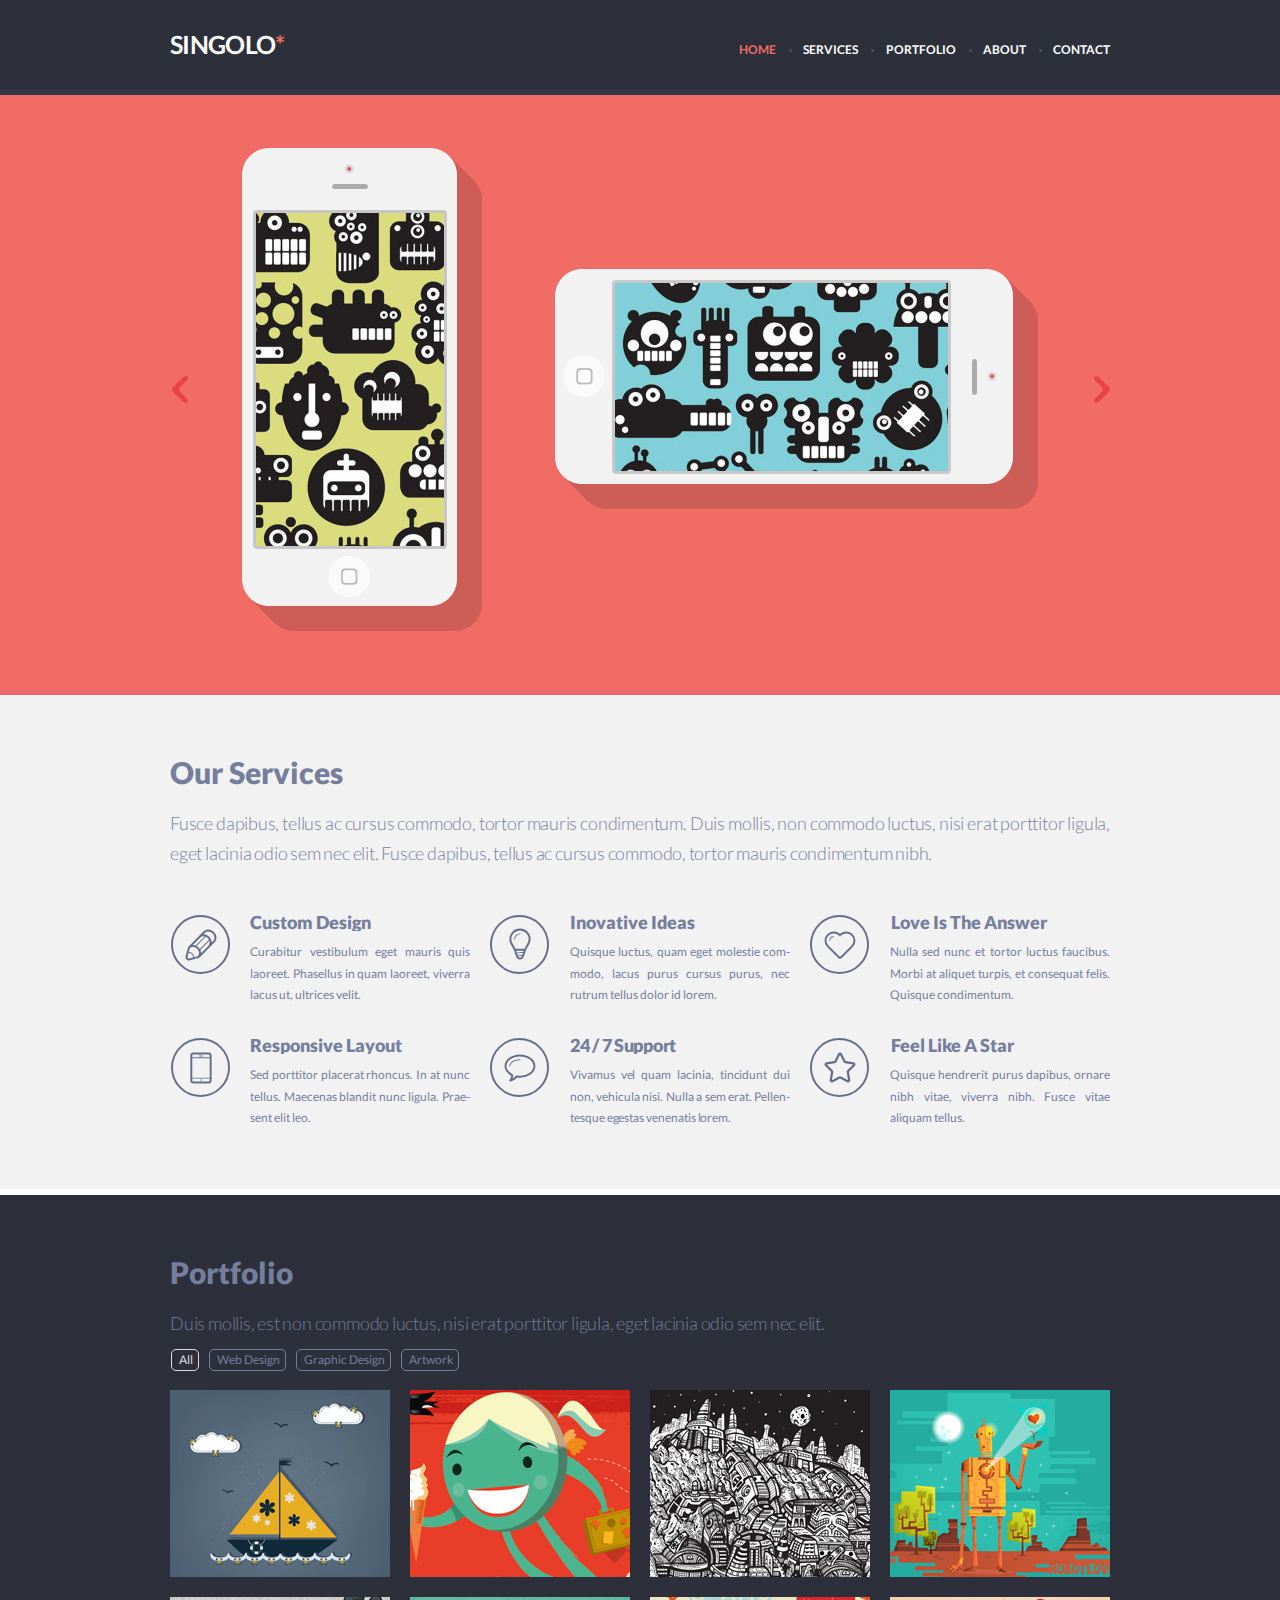
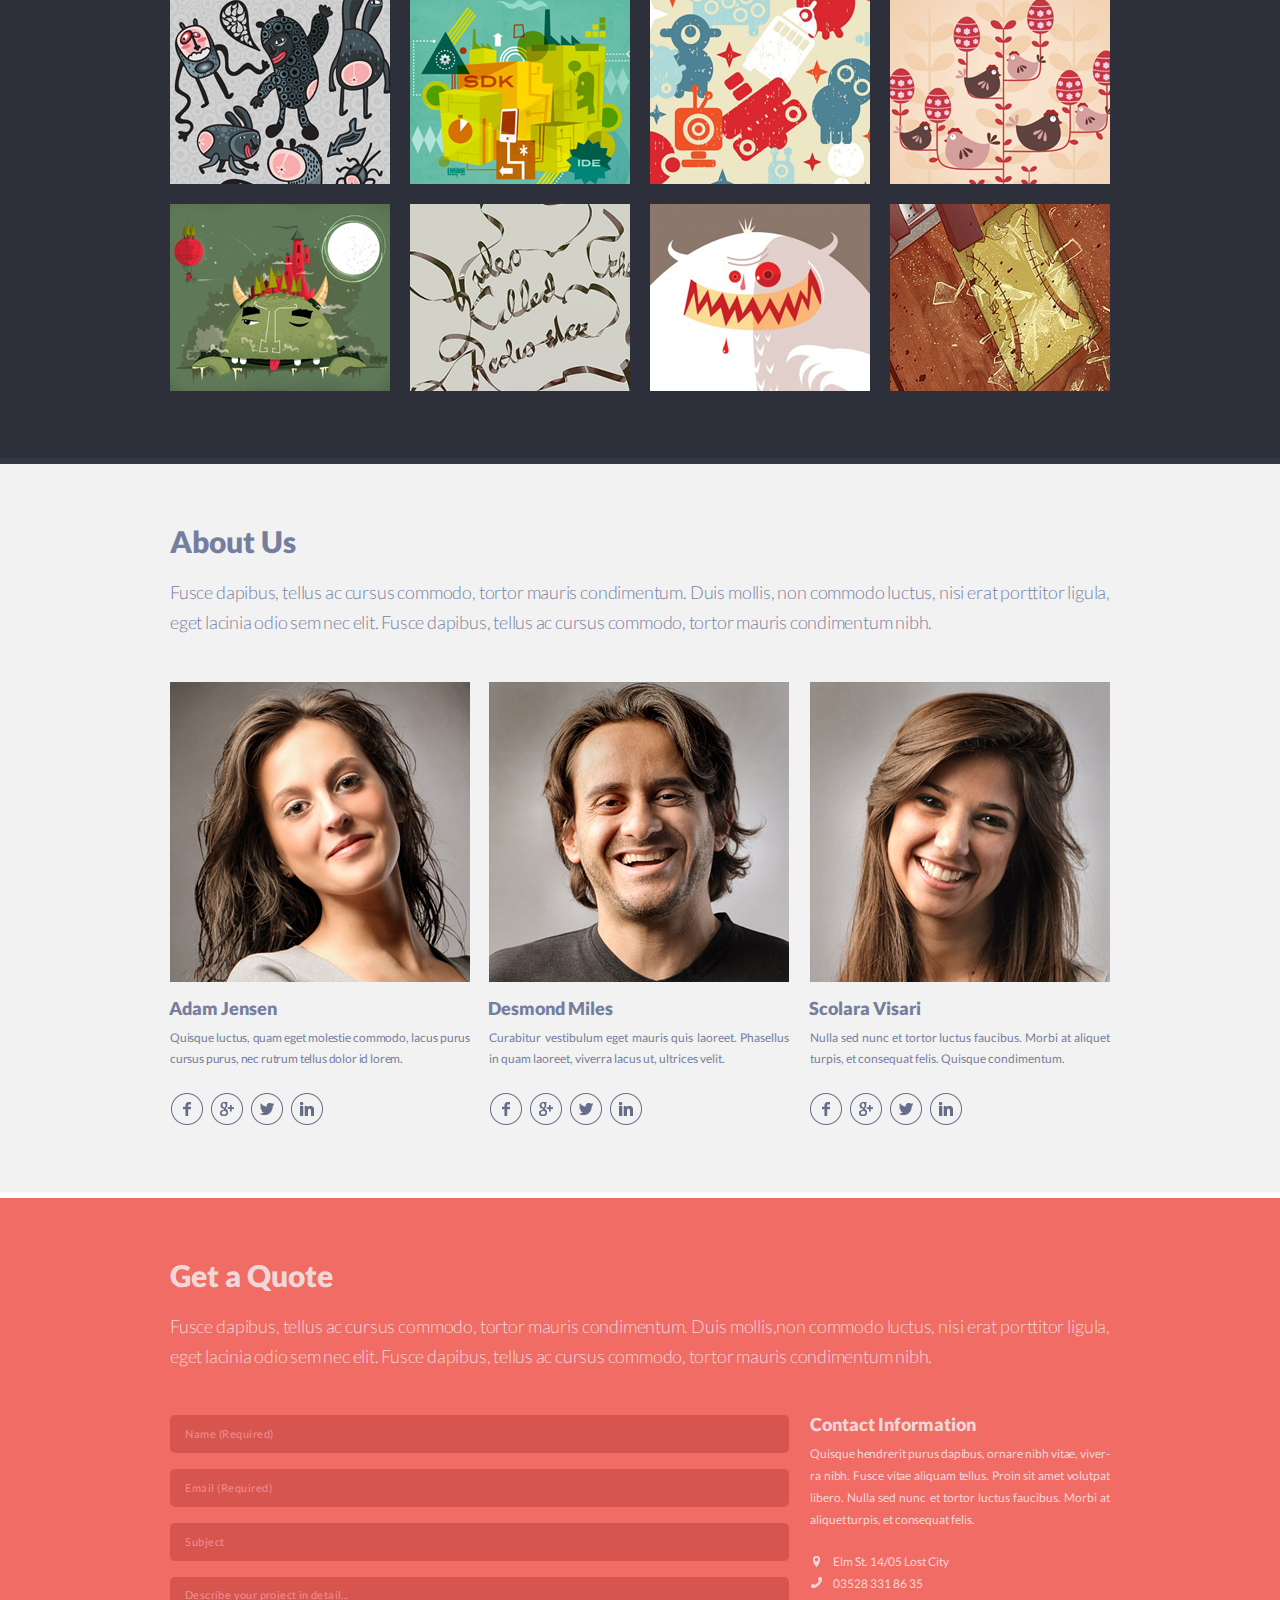
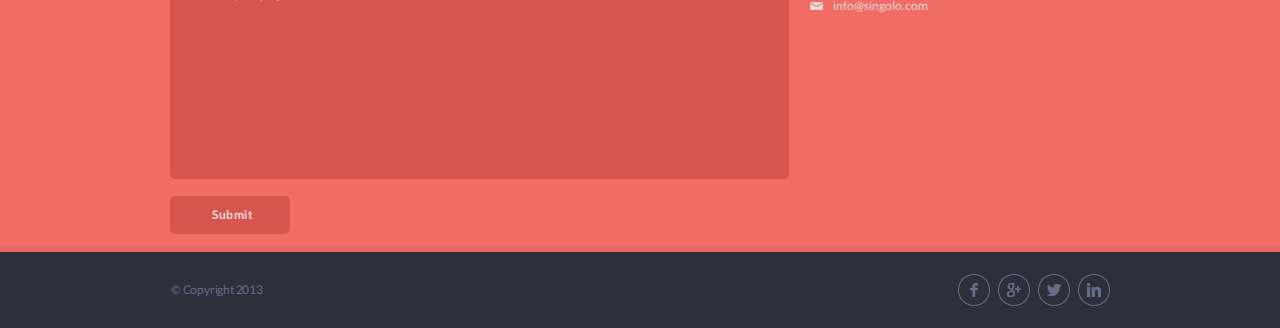
==== index.html @ a125b927 "feat: implement a slider function" ====
<!DOCTYPE html>
<html lang="en">

<head>
  <meta charset="UTF-8">
  <title>Singolo. Full page</title>
  <link rel="stylesheet" href="style.css">
  <meta name="viewport" content="width=device-width, initial-scale=1.0">
</head>

<body id="home">

  <header class="page-header">
    <div class="page-header__container container">
      <!-- Лого сделано из двух разноцветных текстовых документов, согласно заданию (1.2) -->
      <a class="page-header__logo logo" href="#">
        Singolo
        <span class="logo__sup">*</span>
      </a>
      <nav class="page-header__nav">
        <ul class="nav">
          <li>
            <a class="nav__item nav__item--active" href="#home">Home</a>
          </li>
          <li>
            <a class="nav__item" href="#services">Services</a>
          </li>
          <li>
            <a class="nav__item" href="#portfolio">Portfolio</a>
          </li>
          <li>
            <a class="nav__item" href="#about">About</a>
          </li>
          <li>
            <a class="nav__item nav__item--last" href="#form">Contact</a>
          </li>
        </ul>
      </nav>
    </div>
  </header>

  <main class="page-main">
    <h1 class="visually-hidden">Main page Singolo</h1>

    <section id="slider" class="slider section">
      <h2 class="visually-hidden">Slider</h2>
      <div class="slider__container container">
        <div class="slider__item slider__item--slide1 slider__item--active">
          <!-- <img src="assets/slide1.png"
            alt="Два смартфона похожих на iPhone 5S в горизонтальной и вертикальной ориентации с запупщным приложением"> -->
          <div class="slider__image slider__image--vertical">
            <div class="slider__image-bg slider__image-bg--vertical"></div>
            <button class="slider__button-home slider__button-home--vertical" type="button"></button>
          </div>
          <div class="slider__image slider__image--horizontal">
            <div class="slider__image-bg slider__image-bg--horizontal"></div>
            <button class="slider__button-home slider__button-home--horizontal" type="button"></button>
          </div>
        </div>

        <div class="slider__item slider__item--slide2">
          <div class="slider__image-bg"></div>
          <button class="slider__button-home slider__button-home--slide2" type="button"></button>
        </div>

        <button class="slider__control slider__control--back" type="button">
          <span class="visually-hidden">Previous slide</span>
        </button>
        <button class="slider__control slider__control--next" type="button">
          <span class="visually-hidden">Next slide</span>
        </button>
      </div>
    </section>

    <section id="services" class="services section">
      <div class="services__container container">
        <h2 class="page-main__title">Our Services</h2>
        <p class="page-main__text services__text">Fusce dapibus, tellus ac cursus commodo, tortor mauris condimentum. Duis mollis, non commodo luctus, nisi erat porttitor ligula, eget lacinia odio sem nec elit. Fusce dapibus, tellus ac cursus commodo, tortor mauris condimentum nibh.</p>
        <ul class="list">
          <li class="list__item list__item--design">
            <h3 class="list__title">Custom Design</h3>
            <p class="list__text">Curabitur vestibulum eget mauris quis laoreet. Phasellus in quam laoreet, viverra lacus ut, ultrices velit.</p>
          </li>
          <li class="list__item list__item--ideas">
            <h3 class="list__title">Inovative Ideas</h3>
            <p class="list__text">Quisque luctus, quam eget molestie com- modo, lacus purus cursus purus, nec rutrum tellus dolor id lorem.</p>
          </li>
          <li class="list__item list__item--love">
            <h3 class="list__title list__title--love">Love Is The Answer</h3>
            <p class="list__text">Nulla sed nunc et tortor luctus faucibus. Morbi at aliquet turpis, et consequat felis. Quisque condimentum.</p>
          </li>
          <li class="list__item list__item--responsive">
            <h3 class="list__title">Responsive Layout</h3>
            <p class="list__text">Sed porttitor placerat rhoncus. In at nunc tellus. Maecenas blandit nunc ligula. Prae- sent elit leo.</p>
          </li>
          <li class="list__item list__item--support">
            <h3 class="list__title list__title--support">24 / 7 Support</h3>
            <p class="list__text list__text--support">Vivamus vel quam lacinia, tincidunt dui non, vehicula nisi. Nulla a sem erat. Pellen- tesque egestas venenatis lorem.</p>
          </li>
          <li class="list__item list__item--star">
            <h3 class="list__title list__title--star">Feel Like A Star</h3>
            <p class="list__text">Quisque hendrerit purus dapibus, ornare nibh vitae, viverra nibh. Fusce vitae aliquam tellus.</p>
          </li>
        </ul>
      </div>
    </section>

    <section id="portfolio" class="portfolio section">
      <div class="portfolio__container container">
        <h2 class="page-main__title">Portfolio</h2>
        <p class="portfolio__text page-main__text">Duis mollis, est non commodo luctus, nisi erat porttitor ligula, eget lacinia odio sem nec elit.</p>
        <ul class="portfolio__filter">
          <li>
            <button class="portfolio__filter-button portfolio__filter-button--active" type="button">All</button>
          </li>
          <li>
            <button class="portfolio__filter-button" type="button">Web Design</button>
          </li>
          <li>
            <button class="portfolio__filter-button" type="button">Graphic Design</button>
          </li>
          <li>
            <button class="portfolio__filter-button" type="button">Artwork</button>
          </li>
        </ul>
        <ul class="portfolio__list">
          <li class="portfolio__item">
            <a class="portfolio__item-link" href="#">
              <img class="portfolio__img" src="assets/portfolio-1.jpg" width="220" height="187" alt="work 01">
            </a>
          </li>
          <li class="portfolio__item">
            <a class="portfolio__item-link" href="#">
              <img class="portfolio__img" src="assets/portfolio-2.jpg" width="220" height="187" alt="work 02">
            </a>
          </li>
          <li class="portfolio__item">
            <a class="portfolio__item-link" href="#">
              <img class="portfolio__img" src="assets/portfolio-3.jpg" width="220" height="187" alt="work 03">
            </a>
          </li>
          <li class="portfolio__item">
            <a class="portfolio__item-link" href="#">
              <img class="portfolio__img" src="assets/portfolio-4.jpg" width="220" height="187" alt="work 04">
            </a>
          </li>
          <li class="portfolio__item">
            <a class="portfolio__item-link" href="#">
              <img class="portfolio__img" src="assets/portfolio-5.jpg" width="220" height="187" alt="work 05">
            </a>
          </li>
          <li class="portfolio__item">
            <a class="portfolio__item-link" href="#">
              <img class="portfolio__img" src="assets/portfolio-6.jpg" width="220" height="187" alt="work 06">
            </a>
          </li>
          <li class="portfolio__item">
            <a class="portfolio__item-link" href="#">
              <img class="portfolio__img" src="assets/portfolio-7.jpg" width="220" height="187" alt="work 07">
            </a>
          </li>
          <li class="portfolio__item">
            <a class="portfolio__item-link" href="#">
              <img class="portfolio__img" src="assets/portfolio-8.jpg" width="220" height="187" alt="work 08">
            </a>
          </li>
          <li class="portfolio__item">
            <a class="portfolio__item-link" href="#">
              <img class="portfolio__img" src="assets/portfolio-9.jpg" width="220" height="187" alt="work 09">
            </a>
          </li>
          <li class="portfolio__item">
            <a class="portfolio__item-link" href="#">
              <img class="portfolio__img" src="assets/portfolio-10.jpg" width="220" height="187" alt="work 10">
            </a>
          </li>
          <li class="portfolio__item">
            <a class="portfolio__item-link" href="#">
              <img class="portfolio__img" src="assets/portfolio-11.jpg" width="220" height="187" alt="work 11">
            </a>
          </li>
          <li class="portfolio__item">
            <a class="portfolio__item-link" href="#">
              <img class="portfolio__img" src="assets/portfolio-12.jpg" width="220" height="187" alt="work 12">
            </a>
          </li>
        </ul>
      </div>
    </section>

    <section id="about" class="about-us section">
      <div class="about-us__container container">
        <h2 class="page-main__title">About Us</h2>
        <p class="page-main__text">Fusce dapibus, tellus ac cursus commodo, tortor mauris condimentum. Duis mollis, non commodo luctus, nisi erat porttitor ligula, eget lacinia odio sem nec elit. Fusce dapibus, tellus ac cursus commodo, tortor mauris condimentum nibh.</p>
        <ul class="about-us__list">
          <li class="about-us__item">
            <img class="about-us__item-img" src="assets/people-adam.jpg" width="300" height="300"
              alt="Photo Adam Jensen">
            <h3 class="about-us__item-title">Adam Jensen</h3>
            <p class="about-us__item-text about-us__item-text--adam">Quisque luctus, quam eget molestie commodo, lacus purus cursus purus, nec rutrum tellus dolor id lorem.</p>
            <ul class="about-us__item-social">
              <li class="about-us__icon-social">
                <a class="about-us__icon-link about-us__icon-link--fb" href="#">
                  <span class="visually-hidden">Facebook</span>
                </a>
              </li>
              <li class="about-us__icon-social">
                <a class="about-us__icon-link about-us__icon-link--google" href="#">
                  <span class="visually-hidden">Google+</span>
                </a>
              </li>
              <li class="about-us__icon-social">
                <a class="about-us__icon-link about-us__icon-link--tw" href="#">
                  <span class="visually-hidden">Twitter</span>
                </a>
              </li>
              <li class="about-us__icon-social">
                <a class="about-us__icon-link about-us__icon-link--linkedin" href="#">
                  <span class="visually-hidden">LinkedIn</span>
                </a>
              </li>
            </ul>
          </li>
          <li class="about-us__item">
            <img class="about-us__item-img" src="assets/people-desmond.jpg" width="300" height="300"
              alt="Photo Desmond Miles">
            <h3 class="about-us__item-title">Desmond Miles</h3>
            <p class="about-us__item-text">Curabitur vestibulum eget mauris quis laoreet. Phasellus in quam laoreet, viverra lacus ut, ultrices velit.</p>
            <ul class="about-us__item-social">
              <li class="about-us__icon-social">
                <a class="about-us__icon-link about-us__icon-link--fb" href="#">
                  <span class="visually-hidden">Facebook</span>
                </a>
              </li>
              <li class="about-us__icon-social">
                <a class="about-us__icon-link about-us__icon-link--google" href="#">
                  <span class="visually-hidden">Google+</span>
                </a>
              </li>
              <li class="about-us__icon-social">
                <a class="about-us__icon-link about-us__icon-link--tw" href="#">
                  <span class="visually-hidden">Twitter</span>
                </a>
              </li>
              <li class="about-us__icon-social">
                <a class="about-us__icon-link about-us__icon-link--linkedin" href="#">
                  <span class="visually-hidden">LinkedIn</span>
                </a>
              </li>
            </ul>
          </li>
          <li class="about-us__item">
            <img class="about-us__item-img" src="assets/people-scolara.jpg" width="300" height="300"
              alt="Photo Scolara Visari">
            <h3 class="about-us__item-title">Scolara Visari</h3>
            <p class="about-us__item-text">Nulla sed nunc et tortor luctus faucibus. Morbi at aliquet turpis, et consequat felis. Quisque condimentum.</p>
            <ul class="about-us__item-social">
              <li class="about-us__icon-social">
                <a class="about-us__icon-link about-us__icon-link--fb" href="#">
                  <span class="visually-hidden">Facebook</span>
                </a>
              </li>
              <li class="about-us__icon-social">
                <a class="about-us__icon-link about-us__icon-link--google" href="#">
                  <span class="visually-hidden">Google+</span>
                </a>
              </li>
              <li class="about-us__icon-social">
                <a class="about-us__icon-link about-us__icon-link--tw" href="#">
                  <span class="visually-hidden">Twitter</span>
                </a>
              </li>
              <li class="about-us__icon-social">
                <a class="about-us__icon-link about-us__icon-link--linkedin" href="#">
                  <span class="visually-hidden">LinkedIn</span>
                </a>
              </li>
            </ul>
          </li>
        </ul>
      </div>
    </section>

    <section id="form" class="form section">
      <div class="form__container container">
        <h2 class="form__title page-main__title">Get a Quote</h2>
        <p class="form__text page-main__text">Fusce dapibus, tellus ac cursus commodo, tortor mauris condimentum. Duis mollis,non commodo luctus, nisi erat porttitor ligula, eget lacinia odio sem nec elit. Fusce dapibus, tellus ac cursus commodo, tortor mauris condimentum nibh.</p>
        <div class="form__wrapper">
          <form class="form__fieldset" action="https://echo.htmlacademy.ru" method="POST">
            <input class="form__input" type="text" name="name" required autocomplete="off"
              placeholder="Name (Required)">
            <input class="form__input" type="email" name="email" required autocomplete="off"
              placeholder="Email (Required)">
            <input class="form__input form__input--subject" type="text" maxlength="90" name="subject" autocomplete="off" placeholder="Subject">
            <textarea class="form__textarea" maxlength="850" name="description"
              placeholder="Describe your project in detail..."></textarea>
            <button class="form__button" type="submit">Submit</button>
          </form>

          <div class="form__contact contact">
            <h3 class="contact__title">Contact Information</h3>
            <p class="contact__text">Quisque hendrerit purus dapibus, ornare nibh vitae, viver- ra nibh. Fusce vitae aliquam tellus. Proin sit amet volutpat libero. Nulla sed nunc et tortor luctus faucibus. Morbi at aliquet turpis, et consequat felis.</p>
            <ul class="contact__adress-list">
              <li>
                <a class="contact__adress-item contact__adress-item--location"
                  href="https://goo.gl/maps/2HL9JGWEbbx4NDuK9">Elm St. 14/05 Lost City</a>
              </li>
              <li>
                <a class="contact__adress-item contact__adress-item--tel" href="tel:035283318635">03528 331 86 35</a>
              </li>
              <li>
                <a class="contact__adress-item contact__adress-item--email"
                  href="mailto:info@singolo.com">info@singolo.com</a>
              </li>
            </ul>
          </div>
        </div>
      </div>
    </section>
  </main>

  <footer class="page-footer">
    <div class="page-footer__container container">
      <p class="page-footer__copyright">&copy; Copyright 2013</p>
      <ul class="page-footer__social social">
        <li class="social__item">
          <a class="social__link social__link--fb" href="#">
            <span class="visually-hidden">Facebook</span>
          </a>
        </li>
        <li class="social__item">
          <a class="social__link social__link--google" href="#">
            <span class="visually-hidden">Google+</span>
          </a>
        </li>
        <li class="social__item">
          <a class="social__link social__link--tw" href="#">
            <span class="visually-hidden">Twitter</span>
          </a>
        </li>
        <li class="social__item">
          <a class="social__link social__link--linkedin" href="#">
            <span class="visually-hidden">LinkedIn</span>
          </a>
        </li>
      </ul>
    </div>
  </footer>

  <div class="modal modal--hidden">
    <p class="modal__title">The letter was sent</p>
    <p class="modal__text modal__text--subject">Without subject</p>
    <p class="modal__text modal__text--description">Without description</p>
    <button class="modal__button" type="button">OK</button>
  </div>

  <script src="script.js"></script>
</body>

</html>
---- style.css ----
html {
  box-sizing: border-box;
}

*,
*::before,
*::after {
  box-sizing: inherit;
}

body {
  min-width: 1020px;
  margin: 0;
  padding: 0;

  font-family: "Lato", Tahoma, sans-serif;
  font-size: 18px;
  line-height: 30px;
  font-weight: 300;
  font-style: normal;
  text-align: left;
  color: #767e9e;

  background-color: #ffffff;
}

a {
  text-decoration: none;
}

img {
  max-width: 100%;
}

@font-face {
  font-family: "Lato";
  src:
    local("Lato-Light"),
    url("assets/lato-light.woff2") format("woff2");
  font-weight: 300;
  font-style: normal;
  font-display: swap;
}

@font-face {
  font-family: "Lato";
  src:
    local("Lato-Regular"),
    url("assets/lato-normal.woff2") format("woff2");
  font-weight: 400;
  font-style: normal;
  font-display: swap;
}

@font-face {
  font-family: "Lato";
  src:
    local("Lato-Bold"),
    url("assets/lato-bold.woff2") format("woff2");
  font-weight: 700;
  font-style: normal;
  font-display: swap;
}

@font-face {
  font-family: "Lato";
  src:
    local("Lato-Black"),
    url("assets/lato-black.woff2") format("woff2");
  font-weight: 900;
  font-style: normal;
  font-display: swap;
}

.visually-hidden:not(:focus):not(:active) {
  position: absolute;

  width: 1px;
  height: 1px;
  margin: -1px;
  border: 0;
  padding: 0;

  white-space: nowrap;

  clip-path: inset(100%);
  clip: rect(0 0 0 0);
  overflow: hidden;
}

.container {
  width: 1020px;
  margin: 0 auto;
  padding: 0 40px;
}

/* Чтобы header не наплывал на заголовок section */
.section {
	padding-top: 55px;
	margin-top: -55px;
	background-clip: content-box;
}

.page-header {
  position: sticky;
  top: 0;
  z-index: 10;

  background-image: linear-gradient(to top, #323746 6px, #2d303a 6px);
}

.page-header__container {
  display: flex;
  justify-content: space-between;
  align-items: flex-end;
  padding-top: 32px;
  padding-bottom: 38px;
}

.page-header__nav {
  width: 371px;
  margin-bottom: 1px;
}

.logo {
  font-family: "Lato", Tahoma, sans-serif;
  font-size: 25px;
  line-height: 1;
  font-weight: 700;
  font-style: normal;
  text-align: left;
  color: #ffffff;
  text-transform: uppercase;
  letter-spacing: -0.7px;
}

.logo__sup {
  margin-left: -4px;

  color: #f06c64;
}

.logo[href]:hover,
.logo[href]:focus {
  color: #f06c64;
}

.logo[href]:active {
  opacity: 0.5;
}

.logo[href]:hover .logo__sup,
.logo[href]:focus .logo__sup {
  color: #ffffff;
}

.nav {
  display: flex;
  justify-content: space-between;
  flex-wrap: wrap;
  margin: 0;
  padding: 0;

  font-family: "Lato", Tahoma, sans-serif;
  font-size: 12px;
  line-height: 1;
  font-weight: 700;
  font-style: normal;
  text-align: left;
  color: #ffffff;
  text-transform: uppercase;

  list-style: none;
}

.nav__item {
  position: relative;

  color: inherit;
}

.nav__item::after {
  content: "";

  position: absolute;
  top: 7px;
  right: -16px;

  width: 3px;
  height: 3px;

  background-color: #494e62;
  border-radius: 50%;
}

.nav__item--last::after {
  display: none;
}

.nav__item--active {
  color: #f06c64;
}

.nav__item[href]:hover,
.nav__item[href]:focus {
  color: #f06c64;
}

.nav__item[href]:active {
  opacity: 0.5;
}

.page-main {
  background-image: #ffffff;
}

.page-main__title {
  margin: 0;
  margin-bottom: 21px;

  font-family: "Lato", Tahoma, sans-serif;
  font-size: 30px;
  line-height: 1;
  font-weight: 900;
  font-style: normal;
  text-align: left;
  color: #767e9e;
}

.page-main__text {
  margin: 0;
  margin-bottom: 45px;

  font-family: "Lato", Tahoma, sans-serif;
  font-size: 18px;
  line-height: 30px;
  font-weight: 300;
  font-style: normal;
  text-align: justify;
  color: #767e9e;
  letter-spacing: -0.21px;
}

.slider {
  background-image: linear-gradient(to top, #ea676b 6px, #f06c64 6px);
}

.slider--blue {
  background-image: linear-gradient(to top, #7698f8 6px, #648BF0 6px);
}

.slider__container {
  position: relative;

  display: flex;
  justify-content: center;
  flex-wrap: wrap;
  padding: 0;
}

.slider__item {
  display: none;

  width: 1020px;
  height: 600px;
}

.slider__item--active {
  display: flex;
}

.slider__item--slide1 {
  justify-content: space-between;
  align-items: center;
  padding: 0 110px 8px 110px;

  text-align: center;
}

.slider__item--slide2 {
  background-image: url('assets/slide2.png');
  background-repeat: no-repeat;
  background-position: top;
}

.slider__image {
  position: relative;

  background-repeat: no-repeat;
}

.slider__image--vertical {
  width: 244px;
  height: 486px;
  margin-left: 2px;

  background-image:
    url("assets/iphone-vertical.png"),
    url("assets/shadow-vertical.png");
}

.slider__image--horizontal {
  width: 486px;
  height: 244px;
  margin-right: -1px;

  background-image:
    url("assets/iphone-horizontal.png"),
    url("assets/shadow-horizontal.png");
}

.slider__image-bg {
  position: absolute;

  background-repeat: no-repeat;
}

.slider__image-bg--vertical {
  top: 65px;
  left: 14px;

  width: 188px;
  height: 333px;

  background-image: url("assets/layer-full-vertical.jpg");
  background-position: -14px -135px;
}

.slider__image-bg--horizontal {
  top: 14px;
  left: 60px;

  width: 333px;
  height: 188px;

  background-image: url("assets/layer-full-horizontal.png");
  background-position: -125px -119px;
}

.slider__image-bg--slide2 {
  top: 112px;
  left: 397px;

  width: 201px;
  height: 354px;

  background-color: #000000;
}

.slider__image-bg--hidden {
  display: none;
}

.slider__button-home {
  position: absolute;

  width: 42px;
  height: 42px;
  padding: 0;

  background-color: transparent;
  border: none;
  border-radius: 50%;
}

.slider__button-home--vertical {
  top: 408px;
  left: 86px;
}

.slider__button-home--horizontal {
  top: 86px;
  left: 8px;
}

.slider__button-home--slide2 {
  top: 476px;
  left: 475px;

  width: 46px;
  height: 46px;
}

.slider__control {
  position: absolute;
  top: 281px;

  width: 16px;
  height: 27px;
  padding: 0;

  background-color: transparent;
  background-image: url("assets/arrow.svg");
  background-repeat: no-repeat;
  border: none;
  cursor: pointer;
}

.slider--blue .slider__control {
  background-image: url("assets/arrow-blue.svg");
}

.slider__control:hover,
.slider__control:active {
  opacity: 0.75;
}

.slider__control:active {
  opacity: 0.5;
}

.slider__control--back {
  left: 42px;
}

.slider__control--next {
  right: 40px;

  transform: rotate(180deg);
}

.services {
  background-image: linear-gradient(to top, #ffffff 6px, #f2f2f2 6px);
}

.services__container {
  padding-top: 62px;
  padding-bottom: 36px;
}

.services__text {
  /* Добавил для выполнения критерия */
  height: 60px;
  overflow-y: hidden;
}

.list {
  display: flex;
  justify-content: space-between;
  flex-wrap: wrap;
  margin: 0;
  padding: 0;

  list-style: none;
}

.list__item {
  width: 300px;
  margin-bottom: 32px;
  padding-left: 80px;

  background-repeat: no-repeat;
  background-size: 59px 59px;
  background-position: 0 2px;
}

.list__item--design {
  background-image: url("assets/pen.svg");
  background-position: 1px 2px;
}

.list__item--ideas {
  background-image: url("assets/bulb.svg");
}

.list__item--love {
  background-image: url("assets/heart.svg");
}

.list__item--responsive {
  background-image: url("assets/phone.svg");
  background-position: 1px 2px;
}

.list__item--support {
  background-image: url("assets/bubble.svg");
}

.list__item--star {
  background-image: url("assets/star.svg");
}

.list__title {
  margin: 0;
  margin-bottom: 10px;

  font-family: "Lato", Tahoma, sans-serif;
  font-size: 18px;
  line-height: 1;
  font-weight: 900;
  font-style: normal;
  text-align: left;
  color: #767e9e;

  /* Добавил для выполнения критерия */
  white-space: nowrap;
  text-overflow: ellipsis;
  overflow: hidden;
}

.list__title--love,
.list__title--star {
  margin-left: 1px;
}

.list__title--support {
  letter-spacing: -0.29px;
}

.list__text {
  margin: 0;

  font-family: "Lato", Tahoma, sans-serif;
  font-size: 12px;
  line-height: 1.8;
  font-weight: 400;
  font-style: normal;
  text-align: justify;
  color: #767e9e;

  /* Добавил для выполнения критерия */
  height: 63px;
  overflow-y: hidden;
}

.list__text--support {
  letter-spacing: -0.06px;
}

.portfolio {
  background-image: linear-gradient(to top, #323746 6px, #2d303a 6px);
}

.portfolio__container {
  padding-top: 62px;
  padding-bottom: 53px;
}

.portfolio__text {
  margin-bottom: 11px;
}

.portfolio__filter {
  display: flex;
  margin: 0;
  margin-left: 1px;
  margin-bottom: 19px;
  padding: 0;

  list-style: none;
}

.portfolio__filter-button {
  display: block;
  margin-right: 10px;
  padding: 0px 5px 0px 7px;

  font-family: "Lato", Tahoma, sans-serif;
  font-size: 12px;
  line-height: 20px;
  font-weight: 400;
  font-style: normal;
  text-align: left;
  color: #767e9e;

  background-color: transparent;
  border: 1px solid #767e9e;
  border-radius: 5px;
  cursor: pointer;
}

.portfolio__filter-button:hover,
.portfolio__filter-button:focus {
  color: #dedede;

  border-color: #dedede;
}

.portfolio__filter-button--active {
  color: #dedede;

  border-color: #dedede;
}

.portfolio__list {
  display: flex;
  flex-wrap: wrap;
  margin: 0;
  padding: 0;

  list-style: none;
}

.portfolio__item {
  margin-right: 20px;
  margin-bottom: 20px;
}

.portfolio__item:nth-child(4n+4) {
  margin-right: 0;
}

.portfolio__item:nth-child(n+13) {
  display: none;
}

.portfolio__item-link {
  display: block;
}

.portfolio__item-link[href]:hover,
.portfolio__item-link[href]:focus {
  opacity: 0.5;
}

.portfolio__img {
  display: block;
}

.about-us {
  background-image: linear-gradient(to top, #ffffff 6px, #f2f2f2 6px);
}

.about-us__container {
  padding-top: 62px;
  padding-bottom: 33px;
}

.about-us__list {
  display: flex;
  flex-wrap: wrap;
  margin: 0;
  padding: 0;

  list-style: none;
}

.about-us__item {
  width: 300px;
  margin-right: 20px;
  margin-bottom: 40px;
}

.about-us__item:nth-child(3n+2) {
  margin-right: 21px;
  margin-left: -1px;
}

.about-us__item:nth-child(3n+3) {
  margin-right: 0;
}

.about-us__item-img {
  margin-bottom: 8px;
}

.about-us__item-title {
  margin: 0;
  margin-bottom: 9px;
  margin-left: -1px;

  font-family: "Lato", Tahoma, sans-serif;
  font-size: 18px;
  line-height: 20px;
  font-weight: 900;
  font-style: normal;
  text-align: left;
  color: #767e9e;

  /* Добавил для выполнения критерия */
  white-space: nowrap;
  text-overflow: ellipsis;
  overflow: hidden;
}

.about-us__item-text {
  margin: 0;
  margin-bottom: 24px;

  font-family: "Lato", Tahoma, sans-serif;
  font-size: 12px;
  line-height: 21px;
  font-weight: 400;
  font-style: normal;
  text-align: justify;
  color: #767e9e;
}

.about-us__item-text--adam {
  letter-spacing: -0.17px;
}

.about-us__item-social {
  display: flex;
  flex-wrap: wrap;
  margin: 0;
  margin-left: 1px;
  padding: 0;

  list-style: none;
}

.about-us__item:nth-child(3n+3) .about-us__item-social {
  margin-left: 0;
}

.about-us__icon-social {
  margin-right: 8px;
}

.about-us__icon-link {
  display: block;
  width: 32px;
  height: 32px;

  background-repeat: no-repeat
}

.about-us__icon-link:hover,
.about-us__icon-link:focus {
  opacity: 0.5;
}

.about-us__icon-link--fb {
  background-image: url("assets/icon-facebook.png")
}

.about-us__icon-link--google {
  background-image: url("assets/icon-google.png")
}

.about-us__icon-link--tw {
  background-image: url("assets/icon-twitter.png")
}

.about-us__icon-link--linkedin {
  background-image: url("assets/icon-linkedin.png")
}

.form {
  background-image: linear-gradient(to top, #ea676b 6px, #f06c64 6px);
}

.form__container {
  padding-top: 62px;
  padding-bottom: 18px;
}

.form__title {
  color: #f0d8d9;
}

.form__text {
  margin-bottom: 44px;

  color: #f0d8d9;
}

.form__wrapper {
  display: flex;
  justify-content: space-between;
}

.form__fieldset {
  width: 619px;
}

.form__input {
  width: 100%;
  margin-bottom: 16px;
  padding: 8px 10px 8px 15px;

  font-family: "Lato", Tahoma, sans-serif;
  font-size: 11px;
  line-height: 22px;
  font-weight: 400;
  font-style: normal;
  text-align: left;
  color: #f0d8d9;
  letter-spacing: 0.5px;

  background-color: #d6564f;
  border: none;
  border-radius: 5px;
}

.form__input::placeholder {
  width: 100%;

  color: #f48c8f;
}

.form__input:required:invalid:focus {
  background-color: #2d303a;
}

.form__textarea {
  width: 100%;
  height: 202px;
  margin-bottom: 9px;
  padding: 7px 10px 8px 15px;

  font-family: "Lato", Tahoma, sans-serif;
  font-size: 11px;
  line-height: 22px;
  font-weight: 400;
  font-style: normal;
  text-align: left;
  color: #f0d8d9;
  letter-spacing: 0.4px;

  background-color: #d6564f;
  border: none;
  border-radius: 5px;
  resize: none;
}

.form__textarea::placeholder {
  color: #f48c8f;
}

.form__button {
  min-width: 120px;
  padding: 8px 10px 8px 15px;

  font-family: "Lato", Tahoma, sans-serif;
  font-size: 12px;
  line-height: 22px;
  font-weight: 700;
  font-style: normal;
  text-align: center;
  color: #f0d8d9;
  letter-spacing: 0.5px;

  background-color: #d6564f;
  border: none;
  border-radius: 5px;
  cursor: pointer;
}

.form__button:hover,
.form__button:focus {
  background-color: #2d303a;
}

.form__button:active {
  color: #666d89;
}

.contact {
  width: 300px;

  font-family: "Lato", Tahoma, sans-serif;
  font-size: 12px;
  line-height: 22px;
  font-weight: 400;
  font-style: normal;
  text-align: justify;
  color: #f0d8d9;
}

.contact__title {
  margin: 0;
  margin-bottom: 10px;

  font-size: 18px;
  line-height: 18px;
  font-weight: 900;
  text-align: left;
}

.contact__text {
  margin: 0;
  margin-bottom: 20px;

  letter-spacing: -0.07px;
}

.contact__adress-list {
  margin: 0;
  padding: 0 0 0 23px;

  list-style: none;
}

.contact__adress-item {
  position: relative;

  color: #f0d8d9;
}

.contact__adress-item:hover,
.contact__adress-item:focus {
  text-decoration: underline;
}

.contact__adress-item::before {
  content: "";

  position: absolute;

  background-repeat: no-repeat;
}

.contact__adress-item--location::before {
  left: -20px;
  top: 2px;

  width: 7px;
  height: 11px;
  background-image: url("assets/icon-location.png");
}

.contact__adress-item--tel::before {
  left: -22px;
  top: 1px;

  width: 11px;
  height: 11px;
  background-image: url("assets/icon-phone.png");
}

.contact__adress-item--email::before {
  left: -23px;
  top: 4px;

  width: 13px;
  height: 8px;
  background-image: url("assets/icon-mail.png");
}

.page-footer {
  background-color: #2d303a;
}

.page-footer__container {
  display: flex;
  justify-content: space-between;
  padding-top: 22px;
  padding-bottom: 22px;
}

.page-footer__copyright {
  margin: 0;
  margin-left: 1px;

  font-family: "Lato", Tahoma, sans-serif;
  font-size: 12px;
  line-height: 31px;
  font-weight: 400;
  font-style: normal;
  text-align: left;
  color: #666d89;
  letter-spacing: -0.2px;
}

.social {
  display: flex;
  margin: 0;
  padding: 0;

  list-style: none;
}

.social__item {
  margin-right: 8px;
}

.social__item:last-child {
  margin-right: 0;
}

.social__link {
  display: block;
  width: 32px;
  height: 32px;

  background-repeat: no-repeat
}

.social__link:hover,
.social__link:focus {
  filter: brightness(0.2) invert(100%);
}

.social__link:active {
  opacity: 0.5;
}

.social__link--fb {
  background-image: url("assets/icon-facebook.png")
}

.social__link--google {
  background-image: url("assets/icon-google.png")
}

.social__link--tw {
  background-image: url("assets/icon-twitter.png")
}

.social__link--linkedin {
  background-image: url("assets/icon-linkedin.png")
}


.modal {
  position: fixed;
  top: 100px;
  left: calc(50% - 250px);

  display: flex;
  flex-wrap: wrap;
  width: 500px;
  padding: 20px 40px;

  background-color: #f06c64;
  border-radius: 5px;
  box-shadow: 3px 3px 6px 0px #767e9e;
}

.modal--hidden {
  display: none;
}

.modal__title {
  width: 100%;
  margin: 0;
  margin-bottom: 20px;

  font-family: "Lato", Tahoma, sans-serif;
  font-size: 18px;
  line-height: 18px;
  font-weight: 900;
  font-style: normal;
  text-align: center;
  color: #f0d8d9;
}

.modal__text {
  width: 100%;
  margin: 0;
  margin-bottom: 20px;

  font-family: "Lato", Tahoma, sans-serif;
  font-size: 12px;
  line-height: 22px;
  font-weight: 400;
  font-style: normal;
  text-align: left;
  color: #f0d8d9;
}

.modal__text--description {
  max-height: 266px;
  margin-bottom: 20px;

  overflow: hidden;
}

.modal__button {
  margin-left: auto;
  margin-right: auto;

  width: 120px;
  padding: 8px 10px 8px 15px;
  font-family: "Lato", Tahoma, sans-serif;
  font-size: 12px;
  line-height: 22px;
  font-weight: 700;
  font-style: normal;
  text-align: center;
  color: #f0d8d9;


  background-color: #d6564f;
  border: none;
  border-radius: 5px;
  cursor: pointer;
}

.modal__button:hover,
.fmodal__button:focus {
  background-color: #2d303a;
}

.modal__button:active {
  color: #666d89;
}
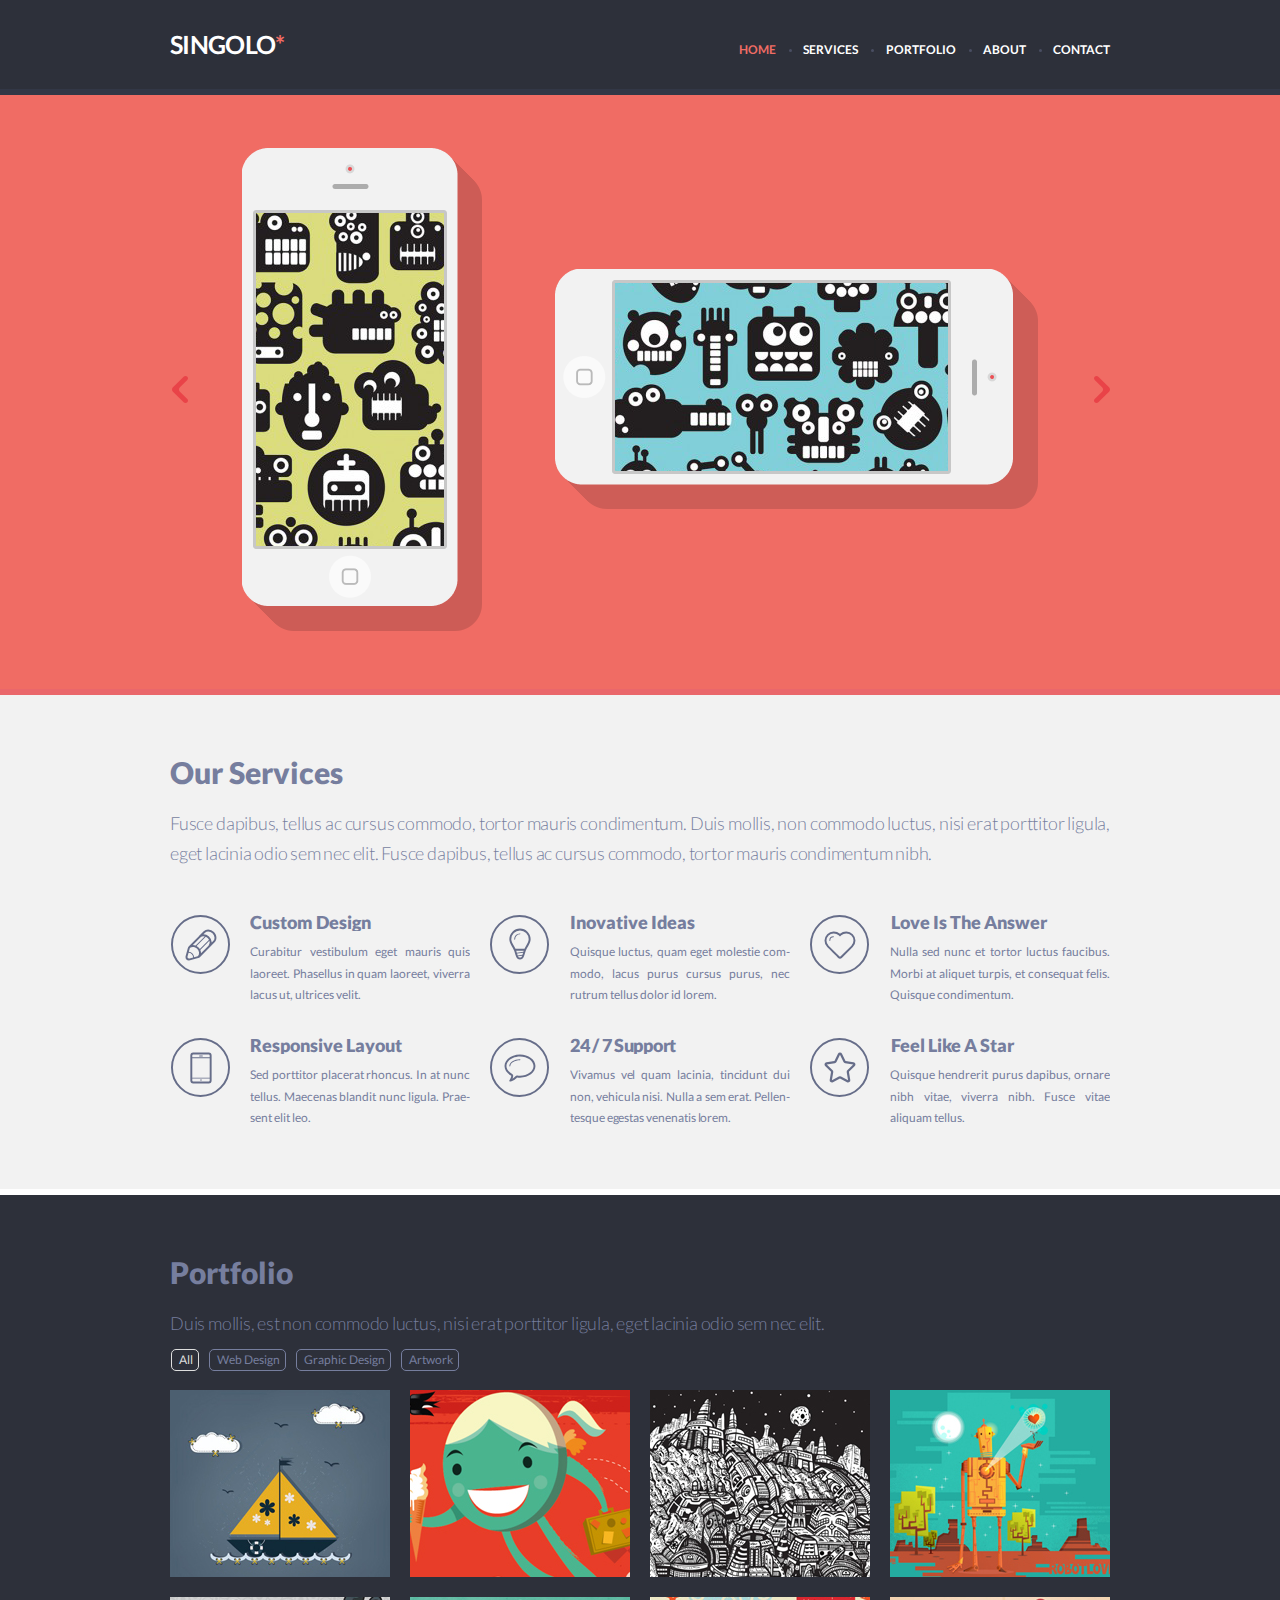
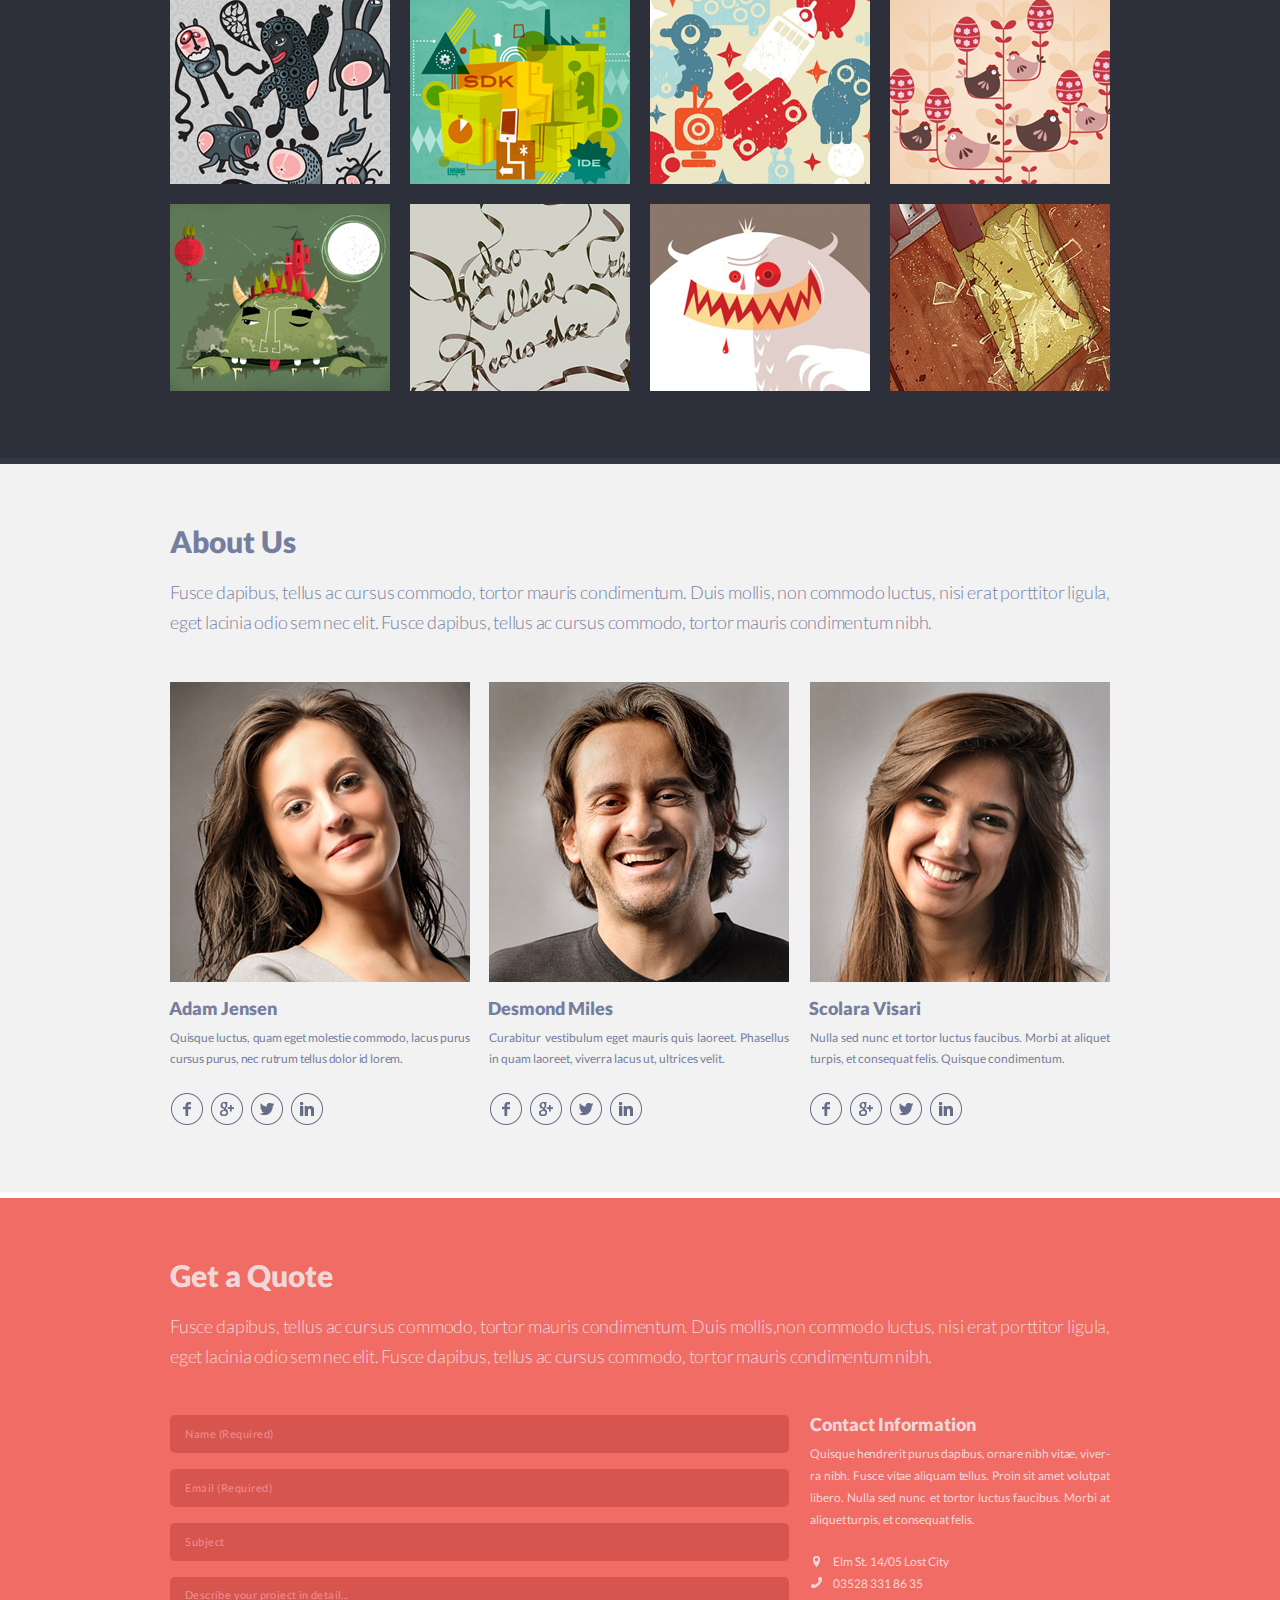
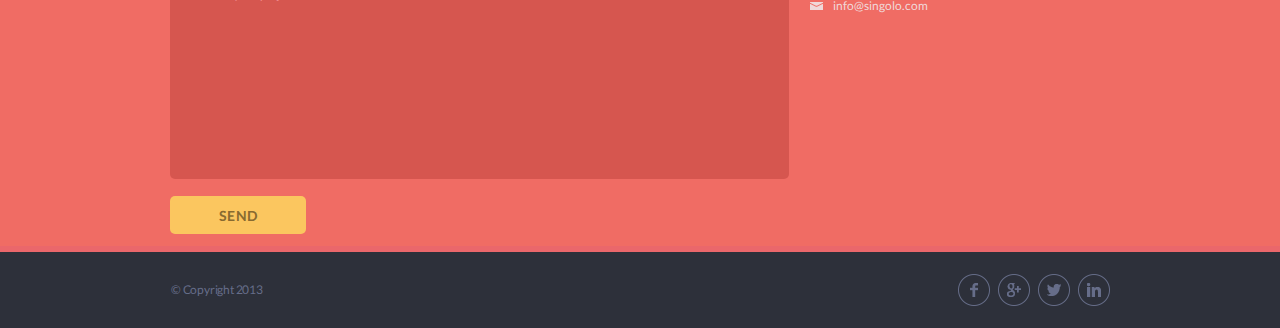
==== commit a6e6739c: "feat: add tablet version" ====
--- a/index.html
+++ b/index.html
@@ -59,7 +59,7 @@
         </div>
 
         <div class="slider__item slider__item--slide2">
-          <div class="slider__image-bg"></div>
+          <div class="slider__image-bg slider__image-bg--slide2"></div>
           <button class="slider__button-home slider__button-home--slide2" type="button"></button>
         </div>
 
@@ -111,76 +111,76 @@
         <p class="portfolio__text page-main__text">Duis mollis, est non commodo luctus, nisi erat porttitor ligula, eget lacinia odio sem nec elit.</p>
         <ul class="portfolio__filter">
           <li>
-            <button class="portfolio__filter-button portfolio__filter-button--active" type="button">All</button>
-          </li>
-          <li>
-            <button class="portfolio__filter-button" type="button">Web Design</button>
-          </li>
-          <li>
-            <button class="portfolio__filter-button" type="button">Graphic Design</button>
-          </li>
-          <li>
-            <button class="portfolio__filter-button" type="button">Artwork</button>
+            <button class="portfolio__filter-button portfolio__filter-button--all portfolio__filter-button--active" type="button">All</button>
+          </li>
+          <li>
+            <button class="portfolio__filter-button portfolio__filter-button--web" type="button">Web Design</button>
+          </li>
+          <li>
+            <button class="portfolio__filter-button portfolio__filter-button--graphic" type="button">Graphic Design</button>
+          </li>
+          <li>
+            <button class="portfolio__filter-button portfolio__filter-button--artwork" type="button">Artwork</button>
           </li>
         </ul>
         <ul class="portfolio__list">
-          <li class="portfolio__item">
-            <a class="portfolio__item-link" href="#">
+          <li class="portfolio__item portfolio__item--graphic">
+            <a class="portfolio__item-link">
               <img class="portfolio__img" src="assets/portfolio-1.jpg" width="220" height="187" alt="work 01">
             </a>
           </li>
-          <li class="portfolio__item">
-            <a class="portfolio__item-link" href="#">
+          <li class="portfolio__item portfolio__item--graphic">
+            <a class="portfolio__item-link">
               <img class="portfolio__img" src="assets/portfolio-2.jpg" width="220" height="187" alt="work 02">
             </a>
           </li>
-          <li class="portfolio__item">
-            <a class="portfolio__item-link" href="#">
+          <li class="portfolio__item portfolio__item--graphic">
+            <a class="portfolio__item-link">
               <img class="portfolio__img" src="assets/portfolio-3.jpg" width="220" height="187" alt="work 03">
             </a>
           </li>
-          <li class="portfolio__item">
-            <a class="portfolio__item-link" href="#">
+          <li class="portfolio__item portfolio__item--graphic">
+            <a class="portfolio__item-link">
               <img class="portfolio__img" src="assets/portfolio-4.jpg" width="220" height="187" alt="work 04">
             </a>
           </li>
-          <li class="portfolio__item">
-            <a class="portfolio__item-link" href="#">
+          <li class="portfolio__item portfolio__item--web">
+            <a class="portfolio__item-link">
               <img class="portfolio__img" src="assets/portfolio-5.jpg" width="220" height="187" alt="work 05">
             </a>
           </li>
-          <li class="portfolio__item">
-            <a class="portfolio__item-link" href="#">
+          <li class="portfolio__item portfolio__item--web">
+            <a class="portfolio__item-link">
               <img class="portfolio__img" src="assets/portfolio-6.jpg" width="220" height="187" alt="work 06">
             </a>
           </li>
-          <li class="portfolio__item">
-            <a class="portfolio__item-link" href="#">
+          <li class="portfolio__item portfolio__item--web">
+            <a class="portfolio__item-link">
               <img class="portfolio__img" src="assets/portfolio-7.jpg" width="220" height="187" alt="work 07">
             </a>
           </li>
-          <li class="portfolio__item">
-            <a class="portfolio__item-link" href="#">
+          <li class="portfolio__item portfolio__item--web">
+            <a class="portfolio__item-link">
               <img class="portfolio__img" src="assets/portfolio-8.jpg" width="220" height="187" alt="work 08">
             </a>
           </li>
-          <li class="portfolio__item">
-            <a class="portfolio__item-link" href="#">
+          <li class="portfolio__item portfolio__item--artwork">
+            <a class="portfolio__item-link">
               <img class="portfolio__img" src="assets/portfolio-9.jpg" width="220" height="187" alt="work 09">
             </a>
           </li>
-          <li class="portfolio__item">
-            <a class="portfolio__item-link" href="#">
+          <li class="portfolio__item portfolio__item--artwork">
+            <a class="portfolio__item-link">
               <img class="portfolio__img" src="assets/portfolio-10.jpg" width="220" height="187" alt="work 10">
             </a>
           </li>
-          <li class="portfolio__item">
-            <a class="portfolio__item-link" href="#">
+          <li class="portfolio__item portfolio__item--artwork">
+            <a class="portfolio__item-link">
               <img class="portfolio__img" src="assets/portfolio-11.jpg" width="220" height="187" alt="work 11">
             </a>
           </li>
-          <li class="portfolio__item">
-            <a class="portfolio__item-link" href="#">
+          <li class="portfolio__item portfolio__item--artwork">
+            <a class="portfolio__item-link">
               <img class="portfolio__img" src="assets/portfolio-12.jpg" width="220" height="187" alt="work 12">
             </a>
           </li>
@@ -191,7 +191,7 @@
     <section id="about" class="about-us section">
       <div class="about-us__container container">
         <h2 class="page-main__title">About Us</h2>
-        <p class="page-main__text">Fusce dapibus, tellus ac cursus commodo, tortor mauris condimentum. Duis mollis, non commodo luctus, nisi erat porttitor ligula, eget lacinia odio sem nec elit. Fusce dapibus, tellus ac cursus commodo, tortor mauris condimentum nibh.</p>
+        <p class="about-us__text page-main__text">Fusce dapibus, tellus ac cursus commodo, tortor mauris condimentum. Duis mollis, non commodo luctus, nisi erat porttitor ligula, eget lacinia odio sem nec elit. Fusce dapibus, tellus ac cursus commodo, tortor mauris condimentum nibh.</p>
         <ul class="about-us__list">
           <li class="about-us__item">
             <img class="about-us__item-img" src="assets/people-adam.jpg" width="300" height="300"
@@ -294,7 +294,7 @@
             <input class="form__input form__input--subject" type="text" maxlength="90" name="subject" autocomplete="off" placeholder="Subject">
             <textarea class="form__textarea" maxlength="850" name="description"
               placeholder="Describe your project in detail..."></textarea>
-            <button class="form__button" type="submit">Submit</button>
+            <button class="form__button" type="submit">Send</button>
           </form>
 
           <div class="form__contact contact">
--- a/style.css
+++ b/style.css
@@ -9,7 +9,7 @@
 }
 
 body {
-  min-width: 1020px;
+  min-width: 375px;
   margin: 0;
   padding: 0;
 
@@ -88,6 +88,11 @@
   overflow: hidden;
 }
 
+
+
+
+
+
 .container {
   width: 1020px;
   margin: 0 auto;
@@ -272,7 +277,7 @@
 .slider__item--slide1 {
   justify-content: space-between;
   align-items: center;
-  padding: 0 110px 8px 110px;
+  padding: 0 112px 12px 112px;
 
   text-align: center;
 }
@@ -281,6 +286,7 @@
   background-image: url('assets/slide2.png');
   background-repeat: no-repeat;
   background-position: top;
+  background-size: 100% auto;
 }
 
 .slider__image {
@@ -290,72 +296,59 @@
 }
 
 .slider__image--vertical {
-  width: 244px;
-  height: 486px;
-  margin-left: 2px;
-
-  background-image:
-    url("assets/iphone-vertical.png"),
-    url("assets/shadow-vertical.png");
+  width: 240px;
+  height: 483px;
+
+  background-image: url("assets/iphone-vertical-bg.png");
 }
 
 .slider__image--horizontal {
-  width: 486px;
-  height: 244px;
-  margin-right: -1px;
-
-  background-image:
-    url("assets/iphone-horizontal.png"),
-    url("assets/shadow-horizontal.png");
+  width: 483px;
+  height: 240px;
+
+  background-image: url("assets/iphone-horizontal-bg.png");
 }
 
 .slider__image-bg {
   position: absolute;
 
-  background-repeat: no-repeat;
+  display: none;
+
+  background-color: #000000;
+  border-radius: 2px;
 }
 
 .slider__image-bg--vertical {
-  top: 65px;
-  left: 14px;
-
-  width: 188px;
-  height: 333px;
-
-  background-image: url("assets/layer-full-vertical.jpg");
-  background-position: -14px -135px;
+  top: 13.4%;
+  left: 5.6%;
+
+  width: 79.1%;
+  height: 69.4%;
 }
 
 .slider__image-bg--horizontal {
-  top: 14px;
-  left: 60px;
-
-  width: 333px;
-  height: 188px;
-
-  background-image: url("assets/layer-full-horizontal.png");
-  background-position: -125px -119px;
+  top: 5.5%;
+  left: 12.3%;
+
+  width: 69.2%;
+  height: 79%;
 }
 
 .slider__image-bg--slide2 {
-  top: 112px;
-  left: 397px;
-
-  width: 201px;
-  height: 354px;
-
-  background-color: #000000;
-}
-
-.slider__image-bg--hidden {
-  display: none;
+  top: 18.5%;
+  left: 38.9%;
+
+  width: 19.8%;
+  height: 59.3%
+}
+
+.slider__image-bg--off {
+  display: block;
 }
 
 .slider__button-home {
   position: absolute;
 
-  width: 42px;
-  height: 42px;
   padding: 0;
 
   background-color: transparent;
@@ -364,21 +357,27 @@
 }
 
 .slider__button-home--vertical {
-  top: 408px;
-  left: 86px;
+  top: 84.5%;
+  left: 36.3%;
+
+  width: 18%;
+  height: 9%;
 }
 
 .slider__button-home--horizontal {
-  top: 86px;
-  left: 8px;
+  top: 36.3%;
+  left: 1.8%;
+
+  width: 9%;
+  height: 18%;
 }
 
 .slider__button-home--slide2 {
-  top: 476px;
-  left: 475px;
-
-  width: 46px;
-  height: 46px;
+  top: 79.3%;
+  left: 46.6%;
+
+  height: 7.6%;
+  width: 4.4%;
 }
 
 .slider__control {
@@ -419,6 +418,10 @@
   transform: rotate(180deg);
 }
 
+
+
+
+
 .services {
   background-image: linear-gradient(to top, #ffffff 6px, #f2f2f2 6px);
 }
@@ -527,6 +530,10 @@
   letter-spacing: -0.06px;
 }
 
+
+
+
+
 .portfolio {
   background-image: linear-gradient(to top, #323746 6px, #2d303a 6px);
 }
@@ -608,14 +615,23 @@
   display: block;
 }
 
-.portfolio__item-link[href]:hover,
-.portfolio__item-link[href]:focus {
+.portfolio__item-link:hover,
+.portfolio__item-link:focus {
   opacity: 0.5;
+}
+
+.portfolio__item-link--active .portfolio__img {
+  box-shadow: 0 0 0 5px #F06C64;
+  border-radius: 5px;
 }
 
 .portfolio__img {
   display: block;
 }
+
+
+
+
 
 .about-us {
   background-image: linear-gradient(to top, #ffffff 6px, #f2f2f2 6px);
@@ -820,19 +836,20 @@
 }
 
 .form__button {
-  min-width: 120px;
-  padding: 8px 10px 8px 15px;
-
-  font-family: "Lato", Tahoma, sans-serif;
-  font-size: 12px;
+  min-width: 136px;
+  padding: 9px 10px 7px 10px;
+
+  font-family: "Lato", Tahoma, sans-serif;
+  font-size: 14px;
   line-height: 22px;
   font-weight: 700;
   font-style: normal;
   text-align: center;
-  color: #f0d8d9;
+  color: #886A30;
+  text-transform: uppercase;
   letter-spacing: 0.5px;
 
-  background-color: #d6564f;
+  background-color: #FBC65F;
   border: none;
   border-radius: 5px;
   cursor: pointer;
@@ -847,9 +864,11 @@
   color: #666d89;
 }
 
+.form__contact {
+  width: 300px;
+}
+
 .contact {
-  width: 300px;
-
   font-family: "Lato", Tahoma, sans-serif;
   font-size: 12px;
   line-height: 22px;
@@ -1003,10 +1022,9 @@
   background-image: url("assets/icon-linkedin.png")
 }
 
-
 .modal {
   position: fixed;
-  top: 100px;
+  top: 150px;
   left: calc(50% - 250px);
 
   display: flex;
@@ -1087,3 +1105,219 @@
 .modal__button:active {
   color: #666d89;
 }
+
+
+
+
+
+@media (min-width: 768px) and (max-width:  1020px) {
+  .container {
+    width: auto;
+  }
+
+  .page-header__nav {
+    width: 374px;
+    margin-bottom: 4px;
+  }
+
+  .slider__item {
+    width: 100%;
+    height: calc(100vw / 1.7);
+  }
+
+  .slider__item--slide1 {
+    padding: 0 10.98% 7px 10.98%;
+  }
+
+
+
+  .slider__image--vertical {
+    width: 180.85px;
+    height: 363.74px;
+
+    background-size: 180.85px 363.74px;
+  }
+
+
+  .slider__image--horizontal {
+    width: 364.21px;
+    height: 180.93px;
+    margin-top: 2px;
+
+    background-size: 364.21px 180.93px;
+  }
+
+
+
+
+
+  .services__container {
+    padding-top: 42px;
+    padding-right: 74px;
+    padding-bottom: 25px;
+    padding-left: 41px;
+  }
+
+  .services__text {
+    height: 99px;
+    margin-bottom: 28px;
+  }
+
+  .list__item {
+    margin-bottom: 52px;
+    padding-left: 80px;
+
+    background-size: 60px 60px;
+    background-position: 0 0;
+  }
+
+  .list__text {
+    line-height: 22px;
+  }
+
+  .list__item--love {
+    background-position: 0 1px;
+  }
+
+  .list__item--responsive {
+
+    background-position: 0 2px;
+  }
+
+  .list__item--support {
+    background-position: 0 3px;
+  }
+
+  .list__item--star {
+    background-position: 0 3px;
+  }
+
+  .list__title--love,
+  .list__title--star {
+    margin-left: 0;
+  }
+
+  .portfolio__text {
+    min-height: 61px;
+    margin-bottom: 11px;
+  }
+
+  .portfolio__filter {
+    margin-bottom: 28px;
+  }
+
+  .portfolio__list {
+    justify-content: center;
+    margin-left: -2px;
+  }
+
+  .portfolio__item {
+    margin-right: 20px;
+    margin-bottom: 20px;
+  }
+
+  .portfolio__item:nth-child(4n+4) {
+    margin-right: 20px;
+  }
+
+  .portfolio__item:nth-child(3n+3) {
+    margin-right: 0;
+  }
+
+  .portfolio__img {
+    width: 216px;
+    height: auto;
+  }
+
+  .about-us__container {
+    padding-top: 55px;
+    padding-bottom: 35px;
+    padding-left: 42px;
+  }
+
+  .about-us__text {
+    margin-bottom: 38px;
+  }
+
+  .about-us__list {
+    justify-content: space-between;
+  }
+
+  .about-us__item {
+    min-width: 217px;
+    width: 31.9%;
+    margin-right: 0;
+    margin-bottom: 40px;
+  }
+
+  .about-us__item:nth-child(3n+2) {
+    margin-right: 0;
+    margin-left: 0;
+  }
+
+  .about-us__item-img {
+    height: auto;
+    margin-bottom: 3px;
+  }
+
+  .about-us__item-title {
+    margin-bottom: 2px;
+  }
+
+  .about-us__item-text {
+    height: 63px;
+    margin-bottom: 13px;
+
+    line-height: 22px;
+  }
+
+  .form__container {
+    padding-top: 56px;
+    padding-right: 38px;
+    padding-bottom: 45px;
+    padding-left: 42px;
+  }
+
+  .form__text {
+      margin-bottom: 25px;
+  }
+  .form__fieldset {
+    width: 64.2%;;
+    margin-left: -3px;
+  }
+
+  .form__input {
+    margin-bottom: 12px;
+    padding: 9px 10px 7px 10px;
+  }
+
+  .form__textarea {
+    height: 159px;
+    padding: 5px 10px 8px 10px;
+  }
+
+  .form__contact {
+    width: 31.9%;
+  }
+
+  .contact__title {
+    margin-bottom: 3px;
+  }
+
+  .contact__text {
+    margin-bottom: 10px;
+  }
+
+  .page-footer__container {
+    padding: 24px 42px 20px 40px;
+  }
+
+  .page-footer__copyright {
+    font-size: 13px;
+    font-weight: 900;
+  }
+
+  .social {
+    margin-top: -2px;
+  }
+}
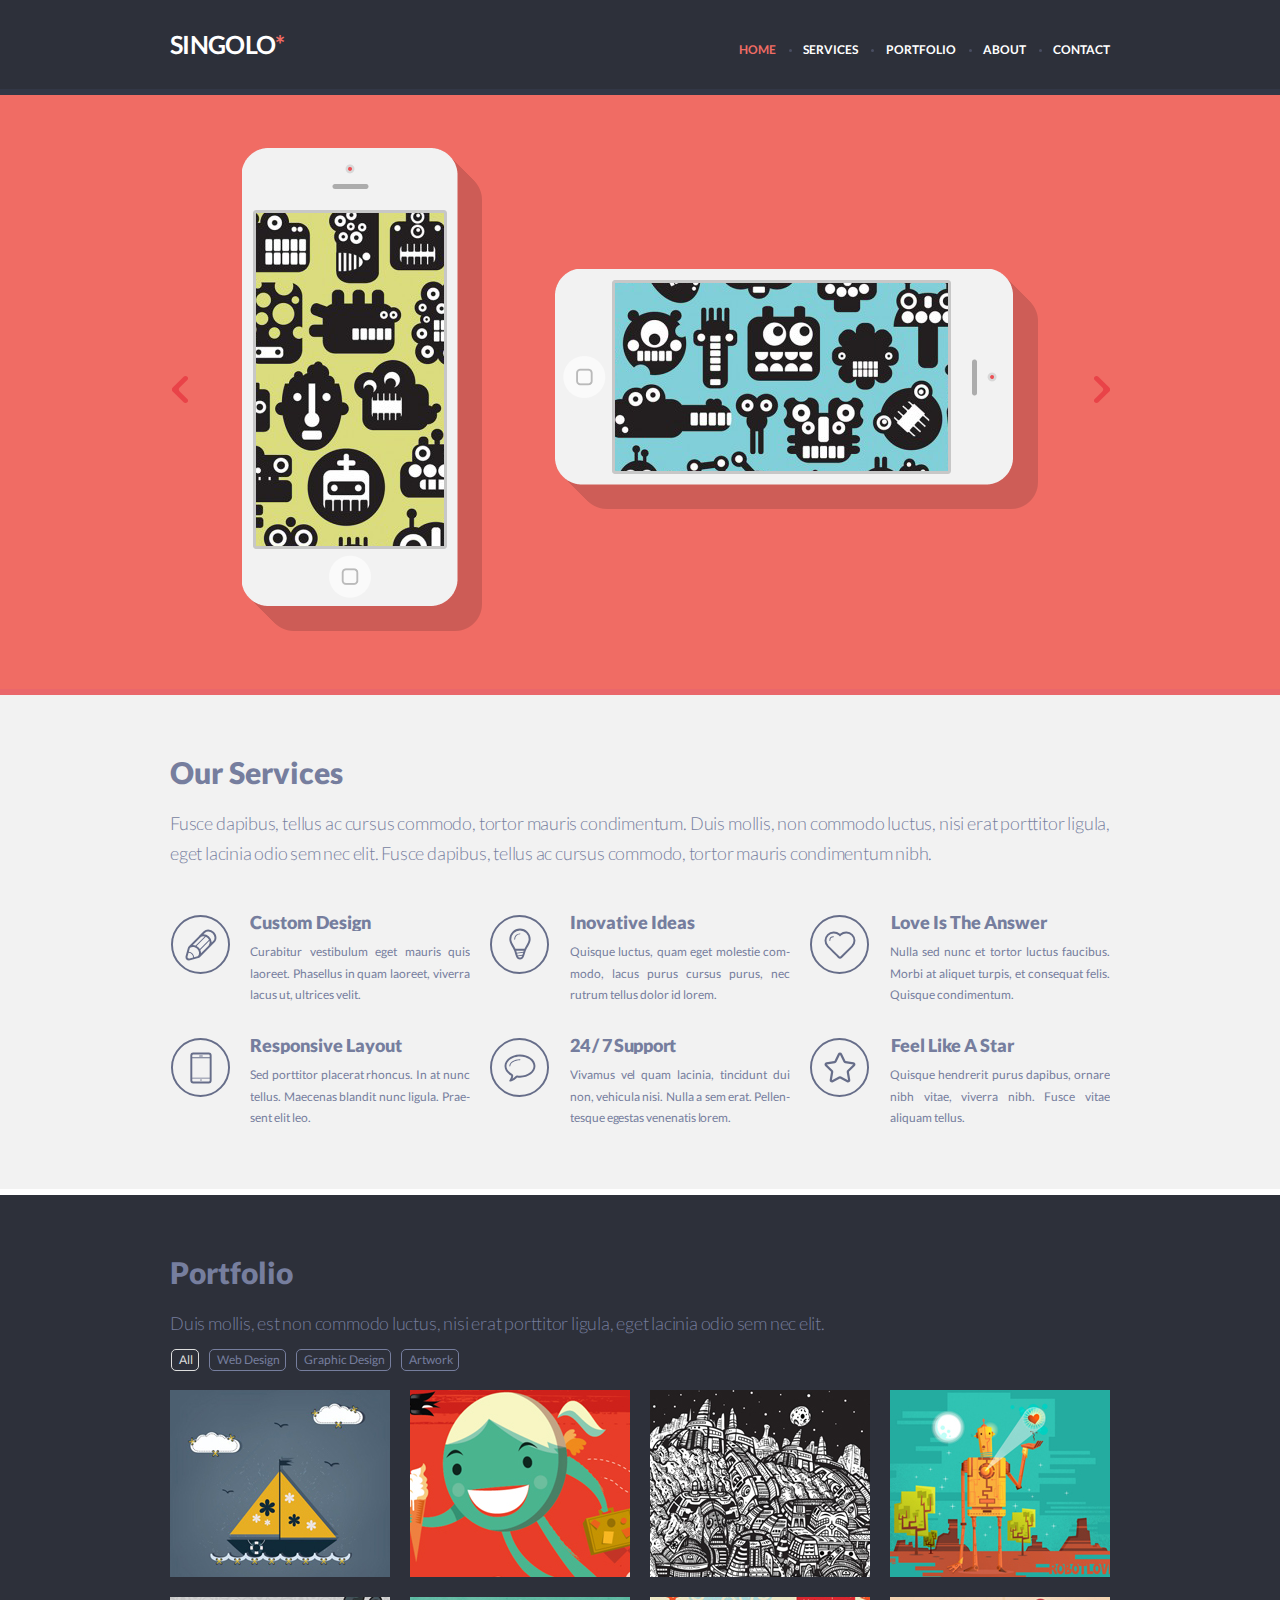
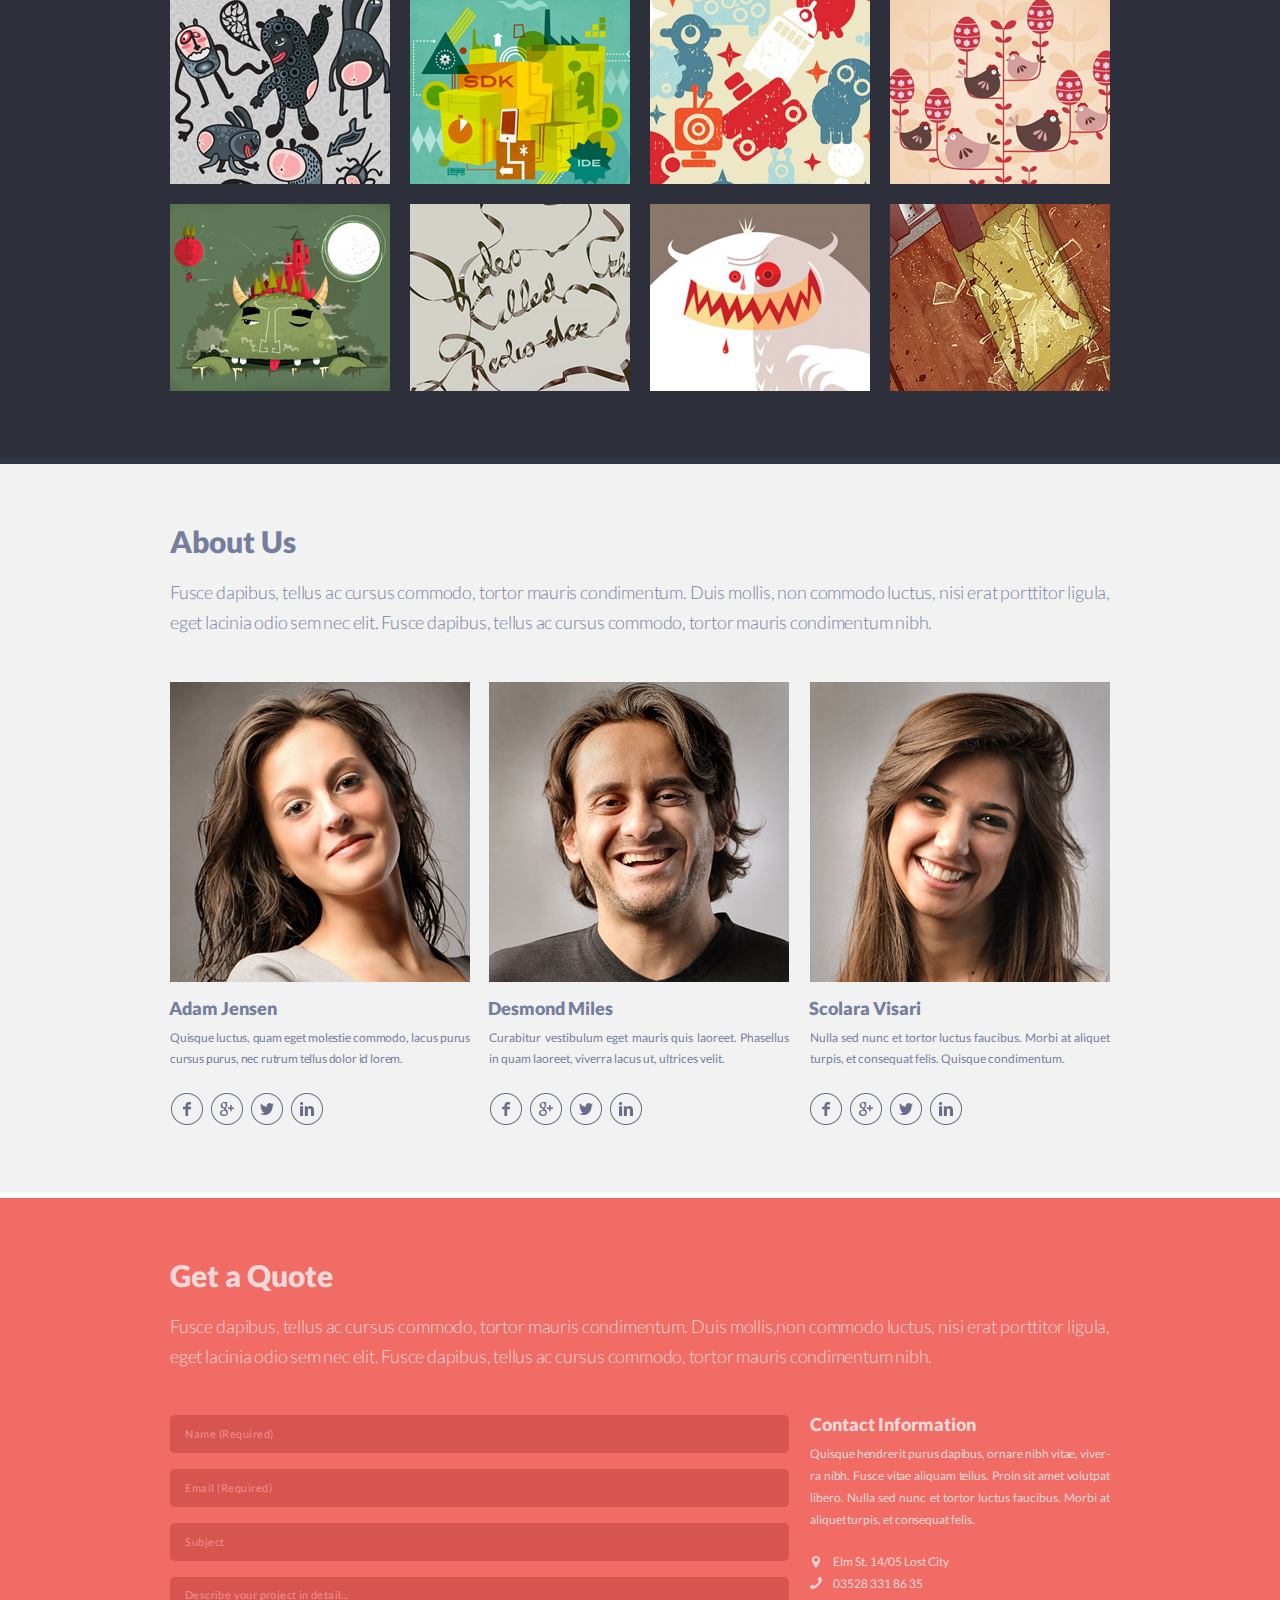
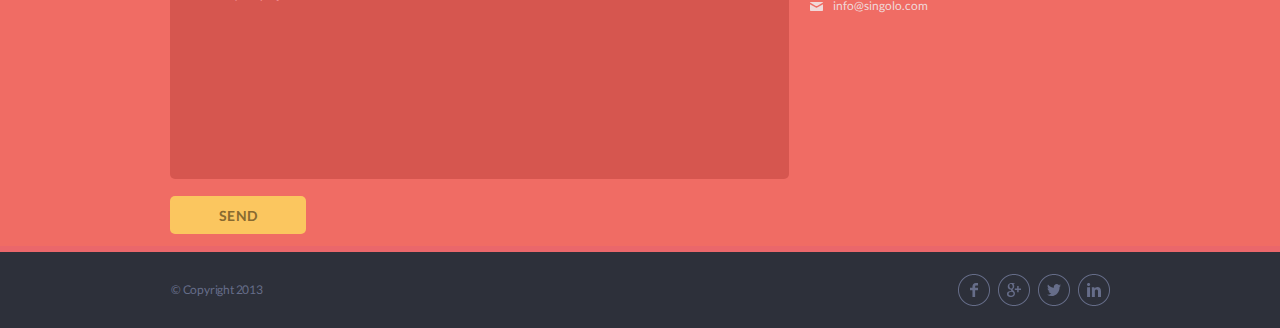
==== commit 55f11c2c: "fix: add minor edits" ====
--- a/index.html
+++ b/index.html
@@ -12,11 +12,13 @@
 
   <header class="page-header">
     <div class="page-header__container container">
+      <button class="page-header__toogle" type="button"></button>
       <!-- Лого сделано из двух разноцветных текстовых документов, согласно заданию (1.2) -->
       <a class="page-header__logo logo" href="#">
         Singolo
         <span class="logo__sup">*</span>
       </a>
+      <div class="page-header__shadow"></div>
       <nav class="page-header__nav">
         <ul class="nav">
           <li>
@@ -45,6 +47,7 @@
     <section id="slider" class="slider section">
       <h2 class="visually-hidden">Slider</h2>
       <div class="slider__container container">
+
         <div class="slider__item slider__item--slide1 slider__item--active">
           <!-- <img src="assets/slide1.png"
             alt="Два смартфона похожих на iPhone 5S в горизонтальной и вертикальной ориентации с запупщным приложением"> -->
@@ -114,72 +117,72 @@
             <button class="portfolio__filter-button portfolio__filter-button--all portfolio__filter-button--active" type="button">All</button>
           </li>
           <li>
-            <button class="portfolio__filter-button portfolio__filter-button--web" type="button">Web Design</button>
-          </li>
-          <li>
-            <button class="portfolio__filter-button portfolio__filter-button--graphic" type="button">Graphic Design</button>
-          </li>
-          <li>
-            <button class="portfolio__filter-button portfolio__filter-button--artwork" type="button">Artwork</button>
+            <button class="portfolio__filter-button" type="button">Web Design</button>
+          </li>
+          <li>
+            <button class="portfolio__filter-button" type="button">Graphic Design</button>
+          </li>
+          <li>
+            <button class="portfolio__filter-button" type="button">Artwork</button>
           </li>
         </ul>
         <ul class="portfolio__list">
-          <li class="portfolio__item portfolio__item--graphic">
+          <li class="portfolio__item">
             <a class="portfolio__item-link">
               <img class="portfolio__img" src="assets/portfolio-1.jpg" width="220" height="187" alt="work 01">
             </a>
           </li>
-          <li class="portfolio__item portfolio__item--graphic">
+          <li class="portfolio__item">
             <a class="portfolio__item-link">
               <img class="portfolio__img" src="assets/portfolio-2.jpg" width="220" height="187" alt="work 02">
             </a>
           </li>
-          <li class="portfolio__item portfolio__item--graphic">
+          <li class="portfolio__item">
             <a class="portfolio__item-link">
               <img class="portfolio__img" src="assets/portfolio-3.jpg" width="220" height="187" alt="work 03">
             </a>
           </li>
-          <li class="portfolio__item portfolio__item--graphic">
+          <li class="portfolio__item">
             <a class="portfolio__item-link">
               <img class="portfolio__img" src="assets/portfolio-4.jpg" width="220" height="187" alt="work 04">
             </a>
           </li>
-          <li class="portfolio__item portfolio__item--web">
+          <li class="portfolio__item">
             <a class="portfolio__item-link">
               <img class="portfolio__img" src="assets/portfolio-5.jpg" width="220" height="187" alt="work 05">
             </a>
           </li>
-          <li class="portfolio__item portfolio__item--web">
+          <li class="portfolio__item">
             <a class="portfolio__item-link">
               <img class="portfolio__img" src="assets/portfolio-6.jpg" width="220" height="187" alt="work 06">
             </a>
           </li>
-          <li class="portfolio__item portfolio__item--web">
+          <li class="portfolio__item">
             <a class="portfolio__item-link">
               <img class="portfolio__img" src="assets/portfolio-7.jpg" width="220" height="187" alt="work 07">
             </a>
           </li>
-          <li class="portfolio__item portfolio__item--web">
+          <li class="portfolio__item">
             <a class="portfolio__item-link">
               <img class="portfolio__img" src="assets/portfolio-8.jpg" width="220" height="187" alt="work 08">
             </a>
           </li>
-          <li class="portfolio__item portfolio__item--artwork">
+          <li class="portfolio__item">
             <a class="portfolio__item-link">
               <img class="portfolio__img" src="assets/portfolio-9.jpg" width="220" height="187" alt="work 09">
             </a>
           </li>
-          <li class="portfolio__item portfolio__item--artwork">
+          <li class="portfolio__item">
             <a class="portfolio__item-link">
               <img class="portfolio__img" src="assets/portfolio-10.jpg" width="220" height="187" alt="work 10">
             </a>
           </li>
-          <li class="portfolio__item portfolio__item--artwork">
+          <li class="portfolio__item">
             <a class="portfolio__item-link">
               <img class="portfolio__img" src="assets/portfolio-11.jpg" width="220" height="187" alt="work 11">
             </a>
           </li>
-          <li class="portfolio__item portfolio__item--artwork">
+          <li class="portfolio__item">
             <a class="portfolio__item-link">
               <img class="portfolio__img" src="assets/portfolio-12.jpg" width="220" height="187" alt="work 12">
             </a>
--- a/style.css
+++ b/style.css
@@ -9,7 +9,7 @@
 }
 
 body {
-  min-width: 375px;
+  min-width: 320px;
   margin: 0;
   padding: 0;
 
@@ -88,11 +88,6 @@
   overflow: hidden;
 }
 
-
-
-
-
-
 .container {
   width: 1020px;
   margin: 0 auto;
@@ -127,6 +122,14 @@
   margin-bottom: 1px;
 }
 
+.page-header__toogle {
+  display: none;
+}
+
+.page-header__shadow {
+  display: none;
+}
+
 .logo {
   font-family: "Lato", Tahoma, sans-serif;
   font-size: 25px;
@@ -247,11 +250,15 @@
 }
 
 .slider {
-  background-image: linear-gradient(to top, #ea676b 6px, #f06c64 6px);
+  background-color: #f06c64;
+  box-shadow: 0 -6px 0 0 #ea676b inset;
+  transition: all 0.5s ease-in-out;
 }
 
 .slider--blue {
-  background-image: linear-gradient(to top, #7698f8 6px, #648BF0 6px);
+  background-color: #648BF0;
+  box-shadow: 0 -6px 0 0 #7698f8 inset;
+  transition: all 0.5s ease-in-out;
 }
 
 .slider__container {
@@ -393,10 +400,12 @@
   background-repeat: no-repeat;
   border: none;
   cursor: pointer;
+  transition: all 0.5s ease-in-out;
 }
 
 .slider--blue .slider__control {
   background-image: url("assets/arrow-blue.svg");
+  transition: all 0.5s ease-in-out;
 }
 
 .slider__control:hover,
@@ -417,10 +426,6 @@
 
   transform: rotate(180deg);
 }
-
-
-
-
 
 .services {
   background-image: linear-gradient(to top, #ffffff 6px, #f2f2f2 6px);
@@ -530,10 +535,6 @@
   letter-spacing: -0.06px;
 }
 
-
-
-
-
 .portfolio {
   background-image: linear-gradient(to top, #323746 6px, #2d303a 6px);
 }
@@ -613,14 +614,16 @@
 
 .portfolio__item-link {
   display: block;
+  transition: all 0.5s ease-in-out;
 }
 
 .portfolio__item-link:hover,
 .portfolio__item-link:focus {
-  opacity: 0.5;
-}
-
-.portfolio__item-link--active .portfolio__img {
+  transform: scale(1.05);
+  transition: all 0.5s ease-in-out;
+}
+
+.portfolio__item--active .portfolio__img {
   box-shadow: 0 0 0 5px #F06C64;
   border-radius: 5px;
 }
@@ -628,10 +631,6 @@
 .portfolio__img {
   display: block;
 }
-
-
-
-
 
 .about-us {
   background-image: linear-gradient(to top, #ffffff 6px, #f2f2f2 6px);
@@ -738,19 +737,19 @@
 }
 
 .about-us__icon-link--fb {
-  background-image: url("assets/icon-facebook.png")
+  background-image: url("assets/icon-facebook.svg")
 }
 
 .about-us__icon-link--google {
-  background-image: url("assets/icon-google.png")
+  background-image: url("assets/icon-google.svg")
 }
 
 .about-us__icon-link--tw {
-  background-image: url("assets/icon-twitter.png")
+  background-image: url("assets/icon-twitter.svg")
 }
 
 .about-us__icon-link--linkedin {
-  background-image: url("assets/icon-linkedin.png")
+  background-image: url("assets/icon-linkedin.svg")
 }
 
 .form {
@@ -922,21 +921,21 @@
 }
 
 .contact__adress-item--location::before {
-  left: -20px;
+  left: -21px;
   top: 2px;
 
-  width: 7px;
-  height: 11px;
-  background-image: url("assets/icon-location.png");
+  width: 8px;
+  height: 12px;
+  background-image: url("assets/icon-location.svg");
 }
 
 .contact__adress-item--tel::before {
-  left: -22px;
+  left: -23px;
   top: 1px;
 
-  width: 11px;
-  height: 11px;
-  background-image: url("assets/icon-phone.png");
+  width: 12px;
+  height: 12px;
+  background-image: url("assets/icon-phone.svg");
 }
 
 .contact__adress-item--email::before {
@@ -944,8 +943,8 @@
   top: 4px;
 
   width: 13px;
-  height: 8px;
-  background-image: url("assets/icon-mail.png");
+  height: 9px;
+  background-image: url("assets/icon-mail.svg");
 }
 
 .page-footer {
@@ -1007,19 +1006,19 @@
 }
 
 .social__link--fb {
-  background-image: url("assets/icon-facebook.png")
+  background-image: url("assets/icon-facebook.svg")
 }
 
 .social__link--google {
-  background-image: url("assets/icon-google.png")
+  background-image: url("assets/icon-google.svg")
 }
 
 .social__link--tw {
-  background-image: url("assets/icon-twitter.png")
+  background-image: url("assets/icon-twitter.svg")
 }
 
 .social__link--linkedin {
-  background-image: url("assets/icon-linkedin.png")
+  background-image: url("assets/icon-linkedin.svg")
 }
 
 .modal {
@@ -1106,11 +1105,7 @@
   color: #666d89;
 }
 
-
-
-
-
-@media (min-width: 768px) and (max-width:  1020px) {
+@media (max-width:  1019px) {
   .container {
     width: auto;
   }
@@ -1120,6 +1115,11 @@
     margin-bottom: 4px;
   }
 
+  .page-main__text {
+    text-align: left;
+    letter-spacing: 0;
+  }
+
   .slider__item {
     width: 100%;
     height: calc(100vw / 1.7);
@@ -1129,15 +1129,12 @@
     padding: 0 10.98% 7px 10.98%;
   }
 
-
-
   .slider__image--vertical {
     width: 180.85px;
     height: 363.74px;
 
     background-size: 180.85px 363.74px;
   }
-
 
   .slider__image--horizontal {
     width: 364.21px;
@@ -1147,30 +1144,42 @@
     background-size: 364.21px 180.93px;
   }
 
-
-
-
+  .slider__control {
+    top: 47%;
+  }
+
+  .slider__control--back {
+    left: 3.8%;
+  }
+
+  .slider__control--next {
+    right: 3.5%;
+  }
 
   .services__container {
-    padding-top: 42px;
-    padding-right: 74px;
-    padding-bottom: 25px;
-    padding-left: 41px;
+    padding: 42px 74px 25px 41px;
   }
 
   .services__text {
     height: 99px;
+    margin-right: -20px;
     margin-bottom: 28px;
   }
 
   .list__item {
+    flex-basis: 45%;
+    min-width: 300px;
+    margin-right: 50px;
     margin-bottom: 52px;
-    padding-left: 80px;
 
     background-size: 60px 60px;
     background-position: 0 0;
   }
 
+  .list__item:nth-child(2n) {
+    margin-right: 0;
+  }
+
   .list__text {
     line-height: 22px;
   }
@@ -1180,7 +1189,6 @@
   }
 
   .list__item--responsive {
-
     background-position: 0 2px;
   }
 
@@ -1197,8 +1205,14 @@
     margin-left: 0;
   }
 
+  .portfolio__container {
+    padding-right: 41px;
+    padding-left: 41px;
+  }
+
   .portfolio__text {
     min-height: 61px;
+    margin-right: 20px;
     margin-bottom: 11px;
   }
 
@@ -1212,6 +1226,8 @@
   }
 
   .portfolio__item {
+    flex-basis: 30%;
+    flex-grow: 2;
     margin-right: 20px;
     margin-bottom: 20px;
   }
@@ -1225,14 +1241,14 @@
   }
 
   .portfolio__img {
-    width: 216px;
+    width: 100%;
     height: auto;
   }
 
   .about-us__container {
     padding-top: 55px;
     padding-bottom: 35px;
-    padding-left: 42px;
+    padding-left: 40px;
   }
 
   .about-us__text {
@@ -1241,6 +1257,7 @@
 
   .about-us__list {
     justify-content: space-between;
+    margin-left: 2px;
   }
 
   .about-us__item {
@@ -1262,6 +1279,7 @@
 
   .about-us__item-title {
     margin-bottom: 2px;
+    margin-left: 0px;
   }
 
   .about-us__item-text {
@@ -1272,15 +1290,13 @@
   }
 
   .form__container {
-    padding-top: 56px;
-    padding-right: 38px;
-    padding-bottom: 45px;
-    padding-left: 42px;
+    padding: 56px 38px 45px 42px;
   }
 
   .form__text {
-      margin-bottom: 25px;
-  }
+    margin-bottom: 25px;
+  }
+
   .form__fieldset {
     width: 64.2%;;
     margin-left: -3px;
@@ -1321,3 +1337,338 @@
     margin-top: -2px;
   }
 }
+
+@media (max-width: 767px) {
+  .container {
+    padding-right: 30px;
+    padding-left:  30px;
+  }
+
+  .page-header__container {
+    justify-content: center;
+    min-height: 71px;
+    padding-top: 25px;
+    padding-bottom: 22px;
+    padding-left: 42px;
+  }
+
+  .page-header__toogle {
+    position: absolute;
+    top: 0;
+    left: 0;
+    z-index: 5;
+
+    display: block;
+    width: 71px;
+    height: 71px;
+    padding: 0;
+
+    background-color: transparent;
+    background-image: url('assets/icon-burger.svg');
+    background-repeat: no-repeat;
+    background-position: 20px 26px;
+    border: none;
+    transition: all 0.5s ease-in-out
+  }
+
+  .page-header__logo {
+    position: absolute;
+    top: 25px;
+    left: 39.5%;
+    z-index: 5;
+
+    transition: left 0.5s ease-in-out;
+  }
+
+  .page-header__nav {
+    position: absolute;
+    top: 0;
+    left: 0;
+    z-index: 2;
+
+    display: block;
+    width: 278px;
+    height: 100vh;
+    padding-left: 71px;
+
+    background-color: #2D303A;
+    box-shadow: 0px -40px 20px rgba(0, 0, 0, 0.4);
+    transform: translateX(-120%);
+    transition: all 0.5s ease-in-out;
+  }
+
+  .page-header__shadow {
+    position: absolute;
+    top: 0;
+    left: 0;
+    z-index: 1;
+
+    width: 100vw;
+    height: 100vh;
+
+    background: #2D303A;
+  }
+
+  .logo {
+    font-size: 19.6875px;
+    line-height: 24px;
+  }
+
+  .nav {
+    position: relative;
+    top: 232px;
+    z-index: 5;
+  }
+
+  .nav__item {
+    display: block;
+    width: 200px;
+    margin-bottom: 28px;
+
+    font-size: 24px;
+    line-height: 29px;
+    letter-spacing: -0.035em;
+    word-wrap: break-word;
+  }
+
+  .nav__item::after {
+    display: none;
+  }
+
+  .page-header--open .page-header__toogle {
+    background-position: 24px 29px;
+    transform: rotate(90deg);
+    transition: all 0.5s ease-in-out;
+  }
+
+  .page-header--open .page-header__logo {
+    left: 19%;
+    transition: left 0.5s ease-in-out;
+  }
+
+  .page-header--open .page-header__nav {
+    display: block;
+    transform: translateX(0%);
+    transition: all 0.5s ease-in-out;
+  }
+
+  .page-header--open .page-header__shadow {
+    display: block;
+
+    opacity: 0.6;
+  }
+
+  .slider__container {
+    padding: 0;
+  }
+
+  .slider__item--slide1 {
+    padding: 0 11.3% 3px 10.8%;
+  }
+
+  .slider__image--vertical {
+    width: 30.2%;
+    height: 82%;
+
+    background-size: 100%;
+  }
+
+  .slider__image--horizontal {
+    width: 60.6%;
+    height: 40%;
+    margin-top: 0;
+
+    background-size: 100%;
+  }
+
+  .slider__control {
+    top: 44.4%;
+
+    width: 14.08px;
+    height: 24.9px;
+
+    background-size: 14.08px 24.9px;
+  }
+
+  .slider__control--back {
+    left: 2.6%;
+  }
+
+  .slider__control--next {
+    right: 2.5%;
+  }
+
+  .services__container {
+    padding: 28px 30px 0 32px;
+  }
+
+  .services__text {
+    height: auto;
+    margin-right: 0;
+    margin-bottom: 29px;
+  }
+
+  .list__item {
+    flex-basis: 90%;
+    margin-bottom: 28px;
+  }
+
+  .list_text {
+    height: auto;
+    min-height: 40px;
+  }
+
+  .portfolio__container {
+    padding-top: 45px;
+    padding-bottom: 37px;
+  }
+
+  .portfolio__text {
+    margin-right: 0;
+    margin-bottom: 16px;
+  }
+
+  .portfolio__filter {
+    margin-bottom: 25px;
+  }
+
+  .portfolio__list {
+    margin-left: 0;
+  }
+
+  .portfolio__item {
+    flex-basis: 40%;
+    flex-grow: 2;
+    margin-right: 10px;
+    margin-bottom: 10px;
+  }
+
+  .portfolio__item:nth-child(4n+4) {
+    margin-right: 10px;
+  }
+
+  .portfolio__item:nth-child(3n+3) {
+    margin-right: 10px;
+  }
+
+  .portfolio__item:nth-child(2n+2) {
+    margin-right: 0;
+  }
+
+  .portfolio__item:nth-child(n+9) {
+    display: none;
+  }
+
+  .about-us__container {
+    padding-top: 36px;
+    padding-bottom: 11px;
+  }
+
+  .about-us__list {
+    margin-left: 1px;
+  }
+
+  .about-us__text {
+    margin-bottom: 24px;
+  }
+
+  .about-us__item {
+    width: 100%;
+    margin-bottom: 34px;
+  }
+
+  .about-us__item-img {
+    width: 100%;
+    height: auto;
+    margin-bottom: 9px;
+  }
+
+  .about-us__item-text {
+    height: auto;
+    margin-bottom: 11px;
+  }
+
+  .form__container {
+    padding-top: 47px;
+    padding-bottom: 40px;
+  }
+
+  .form__text {
+    margin-bottom: 23px;
+  }
+
+  .form__wrapper {
+    flex-wrap: wrap;
+  }
+
+  .form__fieldset {
+    width: 100%;
+    margin-bottom: 32px;
+    margin-left: 0;
+  }
+
+  .form__input {
+    padding: 9px 10px 7px 7px;
+  }
+
+  .form__textarea {
+    margin-bottom: 6px;
+    padding: 5px 10px 8px 7px;
+  }
+
+  .form__button {
+    width: 100%;
+    padding: 14px 10px 14px 10px;
+  }
+
+  .form__contact {
+    width: 100%;
+  }
+
+  .contact__text {
+    margin-bottom: 9px;
+  }
+
+  .contact__adress-item {
+    line-height: 25px;
+  }
+
+  .contact__adress-item--tel::before {
+    top: 3px;
+  }
+
+  .contact__adress-item--email::before {
+    top: 5px;
+  }
+
+  .page-footer__container {
+    justify-content: center;
+  }
+
+  .page-footer__copyright {
+    display: none;
+  }
+
+  .modal {
+    left: 10%;
+
+    width: 80%;
+  }
+}
+
+@media (max-width: 320px) {
+  .slider__item {
+    width: 320px;
+    height: 188.23px;
+  }
+
+  .list__item {
+    flex-basis: auto;
+    min-width: auto;
+    margin-right: 0;
+  }
+
+  .portfolio__filter-button {
+    min-height: 42px;
+  }
+}
